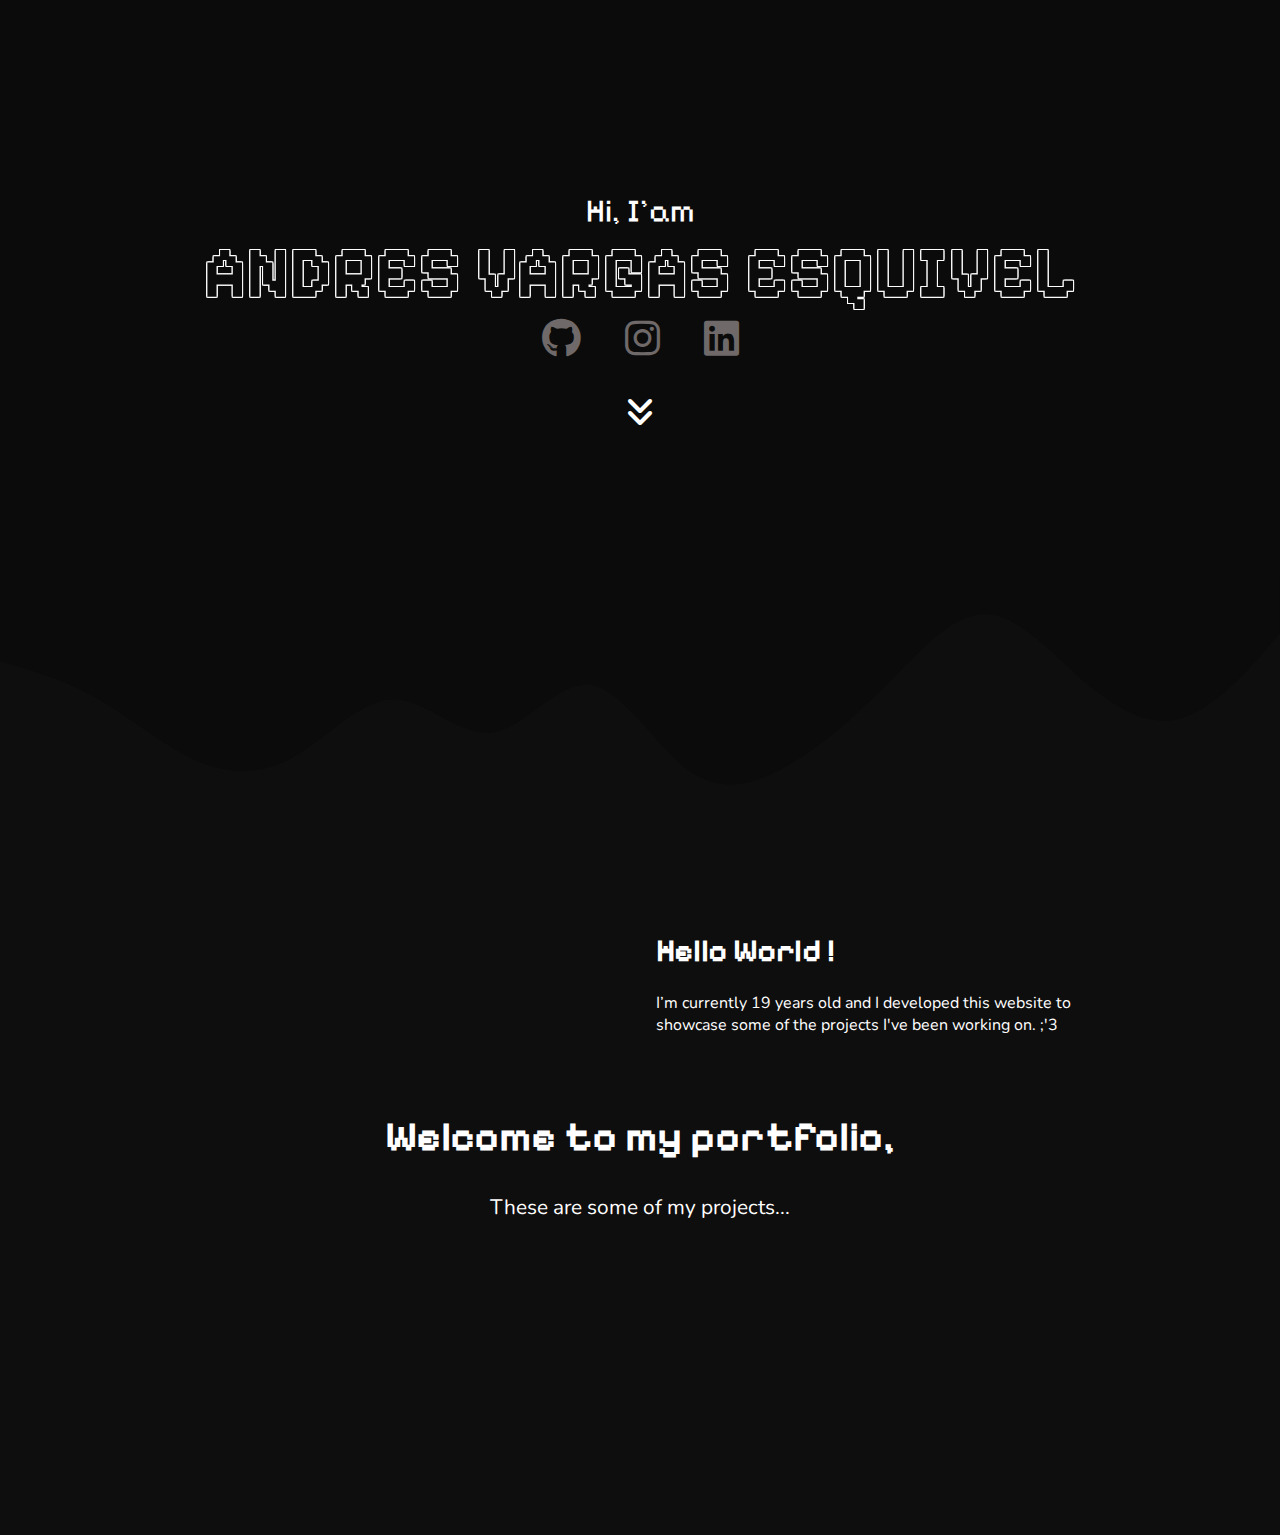
==== Index.html @ da852d41 "Update(22/07/24)" ====
<!DOCTYPE html>
<html lang="en">
<head>
    <meta charset="UTF-8">
    <meta name="viewport" content="width=device-width, initial-scale=1.0">
    <link rel="stylesheet" href="https://cdnjs.cloudflare.com/ajax/libs/font-awesome/6.2.1/css/all.min.css">
    <link rel="stylesheet" href="/Css/Loading.css">
    <link rel="stylesheet" href="/Css/Index.css">
    <link rel="icon" href="Imgs/logo.png" type="image/x-icon">
    <title>Andres Vargas Esquivel - WEB DEVELOPER</title>
</head>
<body>
    <!-- Loading Animation -->
    <div class="content_loader">
        <div class="loader">
            <div class="loader-square"></div>
            <div class="loader-square"></div>
            <div class="loader-square"></div>
            <div class="loader-square"></div>
            <div class="loader-square"></div>
            <div class="loader-square"></div>
            <div class="loader-square"></div>
        </div>
    </div>

    <!-- Start -->
    <div class="bg-black">
        <div id="block1" class="text-center white">
            <p class="mr-0 text-game">Hi, I'am</p>
            <h1 class="text-with-border text-center mr-0 text-game pointer"><a onclick="AboutMe()">ANDRES VARGAS ESQUIVEL</a></h1>
            <div>
                <a href=""><i class="fa-brands fa-github"></i></a>
                <a onclick="Instagram()"><i class="fa-brands fa-instagram"></i></a>
                <a href=""><i class="fa-brands fa-linkedin"></i></a>
            </div>
            <i class="fa-solid fa-angles-down"></i>
        </div>
    </div>
    <svg xmlns="http://www.w3.org/2000/svg" viewBox="0 0 1440 320"><path fill="#0b0b0b" fill-opacity="1" d="M0,96L18.5,101.3C36.9,107,74,117,111,138.7C147.7,160,185,192,222,208C258.5,224,295,224,332,202.7C369.2,181,406,139,443,138.7C480,139,517,181,554,176C590.8,171,628,117,665,122.7C701.5,128,738,192,775,218.7C812.3,245,849,235,886,213.3C923.1,192,960,160,997,122.7C1033.8,85,1071,43,1108,42.7C1144.6,43,1182,85,1218,117.3C1255.4,149,1292,171,1329,160C1366.2,149,1403,107,1422,85.3L1440,64L1440,0L1421.5,0C1403.1,0,1366,0,1329,0C1292.3,0,1255,0,1218,0C1181.5,0,1145,0,1108,0C1070.8,0,1034,0,997,0C960,0,923,0,886,0C849.2,0,812,0,775,0C738.5,0,702,0,665,0C627.7,0,591,0,554,0C516.9,0,480,0,443,0C406.2,0,369,0,332,0C295.4,0,258,0,222,0C184.6,0,148,0,111,0C73.8,0,37,0,18,0L0,0Z"></path></svg>
    <div class="mascara"></div>

    <!-- Content to Define -->
    <div id="block2" class="flex">
        <div class="img"></div>
        <div class="b2-text" style="margin-left: -10em;">
          <h1 class="text-game arrow">Hello World !</h1>
          <p class="text-nunito">I’m currently 19 years old and I developed this website to showcase some of the projects I've been working on. ;'3</p>
        </div>
    </div>

    <!-- Projects -->
    <div id="block3">
      <div id="title">
        <h1 class="text-center white text-game">Welcome to my portfolio,</h1><img src="" alt="">
        <p class="text-center white text-nunito">These are some of my projects...</p>
      </div>

      <!-- Animation Galaga -->
      <div class="game-area">
        <div class="enemy" style="left: 10%;"></div>
        <div class="enemy" style="left: 20%;"></div>
        <div class="enemy" style="left: 40%;"></div>
        <div class="enemy" style="left: 55%;"></div>
        <div class="enemy" style="left: 70%;"></div>
      </div>

      <!-- Cards of Projects -->
      <div id="cont_projects"></div>
    </div>
</body>
<script src="/JavaScript/Loading.js"></script>
<script src="/JavaScript/Index.js"></script>
<script src="/JavaScript/Rutas.js"></script>
</html>
---- Css/Loading.css ----
@keyframes square-animation {
    0% {
    left: 0;
    top: 0;
    }

    10.5% {
    left: 0;
    top: 0;
    }

    12.5% {
    left: 32px;
    top: 0;
    }

    23% {
    left: 32px;
    top: 0;
    }

    25% {
    left: 64px;
    top: 0;
    }

    35.5% {
    left: 64px;
    top: 0;
    }

    37.5% {
    left: 64px;
    top: 32px;
    }

    48% {
    left: 64px;
    top: 32px;
    }

    50% {
    left: 32px;
    top: 32px;
    }

    60.5% {
    left: 32px;
    top: 32px;
    }

    62.5% {
    left: 32px;
    top: 64px;
    }

    73% {
    left: 32px;
    top: 64px;
    }

    75% {
    left: 0;
    top: 64px;
    }

    85.5% {
    left: 0;
    top: 64px;
    }

    87.5% {
    left: 0;
    top: 32px;
    }

    98% {
    left: 0;
    top: 32px;
    }

    100% {
    left: 0;
    top: 0;
    }
    }

    .content_loader{
        background: rgb(0, 0, 0);
        position: fixed;
        width: 100%;
        height: 100%;
        top: 0;
        left: 0;
        z-index: 0;
        transition: all .8s;
        display: grid;
        place-items: center;
    }

    .loader {
        position: relative;
        width: 96px;
        height: 96px;
        transform: rotate(45deg);
    }

    .loader-square {
        position: absolute;
        top: 0;
        left: 0;
        width: 28px;
        height: 28px;
        margin: 2px;
        background: white;
        background-size: cover;
        background-position: center;
        background-attachment: fixed;
        animation: square-animation 10s ease-in-out infinite both;
    }

    .loader-square:nth-of-type(0) {
        animation-delay: 0s;
    }

    .loader-square:nth-of-type(1) {
        animation-delay: -1.4285714286s;
    }

    .loader-square:nth-of-type(2) {
        animation-delay: -2.8571428571s;
    }

    .loader-square:nth-of-type(3) {
        animation-delay: -4.2857142857s;
    }

    .loader-square:nth-of-type(4) {
        animation-delay: -5.7142857143s;
    }

    .loader-square:nth-of-type(5) {
        animation-delay: -7.1428571429s;
    }

    .loader-square:nth-of-type(6) {
        animation-delay: -8.5714285714s;
    }

    .loader-square:nth-of-type(7) {
        animation-delay: -10s;
    }
---- Css/Index.css ----
/* Fonts */
@import url("https://fonts.googleapis.com/css2?family=Tilt+Warp&display=swap");
@import url("https://fonts.googleapis.com/css2?family=Dela+Gothic+One&family=Inconsolata&family=Overpass:wght@200&family=Pixelify+Sans&display=swap");
@import url("https://fonts.googleapis.com/css2?family=Nunito:ital,wght@0,200..1000;1,200..1000&display=swap");

::-webkit-scrollbar {
  display: none;
}

/* Pointer */
.pointer {
  cursor: pointer;
}

.text-bold {
  font-family: "Tilt Warp", sans-serif;
  font-optical-sizing: auto;
  font-weight: 400;
  font-style: normal;
  font-variation-settings: "XROT" 0, "YROT" 0;
}

.text-nunito {
  font-family: "Nunito", sans-serif;
  font-optical-sizing: auto;
  font-weight: 15px;
  font-style: normal;
}

.text-game {
  font-family: "Dela Gothic One", cursive;
  font-family: "Inconsolata", monospace;
  font-family: "Overpass", sans-serif;
  font-family: "Pixelify Sans", cursive;
}

/* Bg Colors */
.bg-black {
  background-color: #0b0b0b;
}

/* Colors */
.white {
  color: white;
}
.black {
  color: black;
}
/* Texts Styles */
.text-with-border {
  font-size: 2.5em;
  text-shadow: 1px 1px 0px #ffffff, -1px -1px 0px #ffffff, -1px 1px 0px #ffffff,
    1px -1px 0px #ffffff, 1px 0px 0px #ffffff, 0px 1px 0px #ffffff,
    -1px 0px 0px #ffffff, 0px -1px 0px #ffffff;
}
decoration-none {
  text-decoration: none;
}
/* Positions */
.items-center {
  align-items: center;
}
.text-center {
  text-align: center;
}

/* Display */
.flex {
  display: flex;
}
.block {
  display: block;
}
.inline-block {
  display: inline-block;
}
/* Margin */
.mr-0 {
  margin: 0%;
}

/* Objects */
.mascara {
  position: absolute;
  left: 0;
  margin-top: -16.1em;
  width: 100%;
  height: 58em;
  background: linear-gradient(90deg, rgba(12, 13, 15, 0) 0%, #0f0e0e 35%);
  z-index: -1;
}
body {
  margin: 0%;
  background-color: #0f0e0e;
}
#block1 {
  padding-top: 12em;
  height: 24em;
}
#block1 > p {
  font-size: 2em;
}
#block1 > h1 > a {
  font-size: 1.8em;
  color: #0b0b0b;
  text-decoration: none;
}
#block1 > div > a {
  font-size: 2.5em;
  margin-inline: 0.5em;
  margin-top: 0.5em;
  cursor: pointer;
  color: #6f6969;
  transition: 0.4s ease;
}
#block1 > div > a:hover {
  transition: 0.4s ease;
  color: #ffffff;
}
#block1 > i {
  padding-top: 1em;
  font-size: 2em;
  animation: arrow 1s linear infinite;
}
#block2 {
  margin-top: -13.1em;
}
#block2 > .img {
  background-image: url("https://64.media.tumblr.com/b6231b4d5e3be51d0a8b302f29e628ae/tumblr_om3zookB751rnbw6mo2_r1_540.gifv");
  background-repeat: no-repeat;
  background-size: cover;
  width: 40em;
  height: 50em;
  margin-top: -2em;
  margin-left: 0;
  position: relative;
  z-index: -2;
  max-height: max-content;
}
#block2 > div {
  margin-inline: auto;
  width: 35%;
  color: white;
  margin-top: 16em;
}
#block3 > #title {
  width: 100%;
  margin-inline: auto;
  display: block;
  font-size: 1.3em;
  margin-bottom: 2em;
}
#block3 > #title > p {
  margin-top: -1em;
}
#block3 {
  margin-top: 2em;
  display: flex;
  width: 95%;
  margin-inline: auto;
  flex-wrap: wrap;
}

.game-area {
  position: relative;
  margin-top: -3em;
  width: 100%;
  height: 100px;
  overflow: hidden;
  background-size: cover;
}

.enemy {
  position: absolute;
  width: 40px;
  height: 30px;
  background-image: url("https://raw.githubusercontent.com/Nxrthv/Portafolio/main/Imgs/ezgif-2-27496b1c16.webp");
  background-size: cover;
  animation: moveEnemy 10s linear infinite;
}

@keyframes moveEnemy {
  0%,
  100% {
    left: 0;
  }
  50% {
    left: calc(100% - 50px);
  }
}

.bullet {
  position: absolute;
  width: 5px;
  height: 15px;
  background-color: #ffffff;
}

#cont_projects {
  display: flex;
  flex-wrap: wrap;
  margin: auto;
}

.card {
  width: 35em;
  border-radius: 20px;
  background: #2c2a2a9f;
  padding: 5px;
  margin: 0 1em 2em 1em;
  justify-content: space-evenly;
  opacity: 0;
  transition: 0.4s ease;
}
.card:hover {
  box-shadow: 0px 0px 15px 5px #cacaca5d;
  transition: 0.4s ease;
}
.card.visible {
  transform: translateY(0);
  animation: translateY 1s;
  opacity: 1;
}
.card .top-section {
  height: 2.5em;
  width: 100%;
  display: flex;
  flex-direction: column;
  position: absolute;
}
.img-project{
  width: 100%;
  height: 20em;
  border-radius: .5em;
}
.card .top-section .icons {
  position: absolute;
  width: 100%;
  display: flex;
  justify-content: space-between;
  color: white;
}
.card .top-section .icons .logo i {
  font-size: 1.5em;
  transition: 0.2s ease;
  cursor: pointer;
  padding: 10px;
}
.card .top-section .icons .logo i:hover {
  font-size: 1.8em;
  transition: 0.2s ease;
}
.card .top-section .icons .social-media {
  height: 100%;
  padding: 6px 24px;
  display: flex;
  gap: 24px;
  font-size: 1.4em;
}
.card .bottom-section {
  padding: 10px 5px;
}
.card .bottom-section .title {
  display: block;
  font-size: 17px;
  color: white;
  text-align: center;
  letter-spacing: 1px;
}
.card .bottom-section .row {
  display: flex;
  margin-top: 20px;
}
.card .bottom-section .row .item {
  flex: 30%;
  text-align: center;
  padding: 5px;
  color: #ffffffb8;
}
.card .bottom-section .row .redirection {
  animation: arrowX 1.5s linear infinite;
  flex: 30%;
  text-align: center;
  padding: 5px;
  text-decoration: none;
}
.card .bottom-section .row .redirection a {
  color: #ffffffb8;
}
.card .bottom-section .row .item .big-text {
  font-size: 14px;
  display: block;
}
.card .bottom-section .row .item .regular-text {
  font-size: 12px;
}
.card .bottom-section .row .item:nth-child(2) {
  border-left: 1px solid rgba(255, 255, 255, 0.126);
  border-right: 1px solid rgba(255, 255, 255, 0.126);
}

/* Animations */
@keyframes arrow {
  0% {
    transform: translateY(0.3em);
  }
  50% {
    transform: translateY(0em);
  }
  100% {
    transform: translateY(0.3em);
  }
}
.arrow {
  animation: arrow 1s linear infinite;
}
@keyframes arrowX {
  0% {
    transform: translateX(0.3em);
  }
  50% {
    transform: translateX(0em);
  }
  100% {
    transform: translateX(0.3em);
  }
}
@keyframes translateY {
  0% {
    transform: translateY(2em);
    transition: 1.5s ease;
  }
}
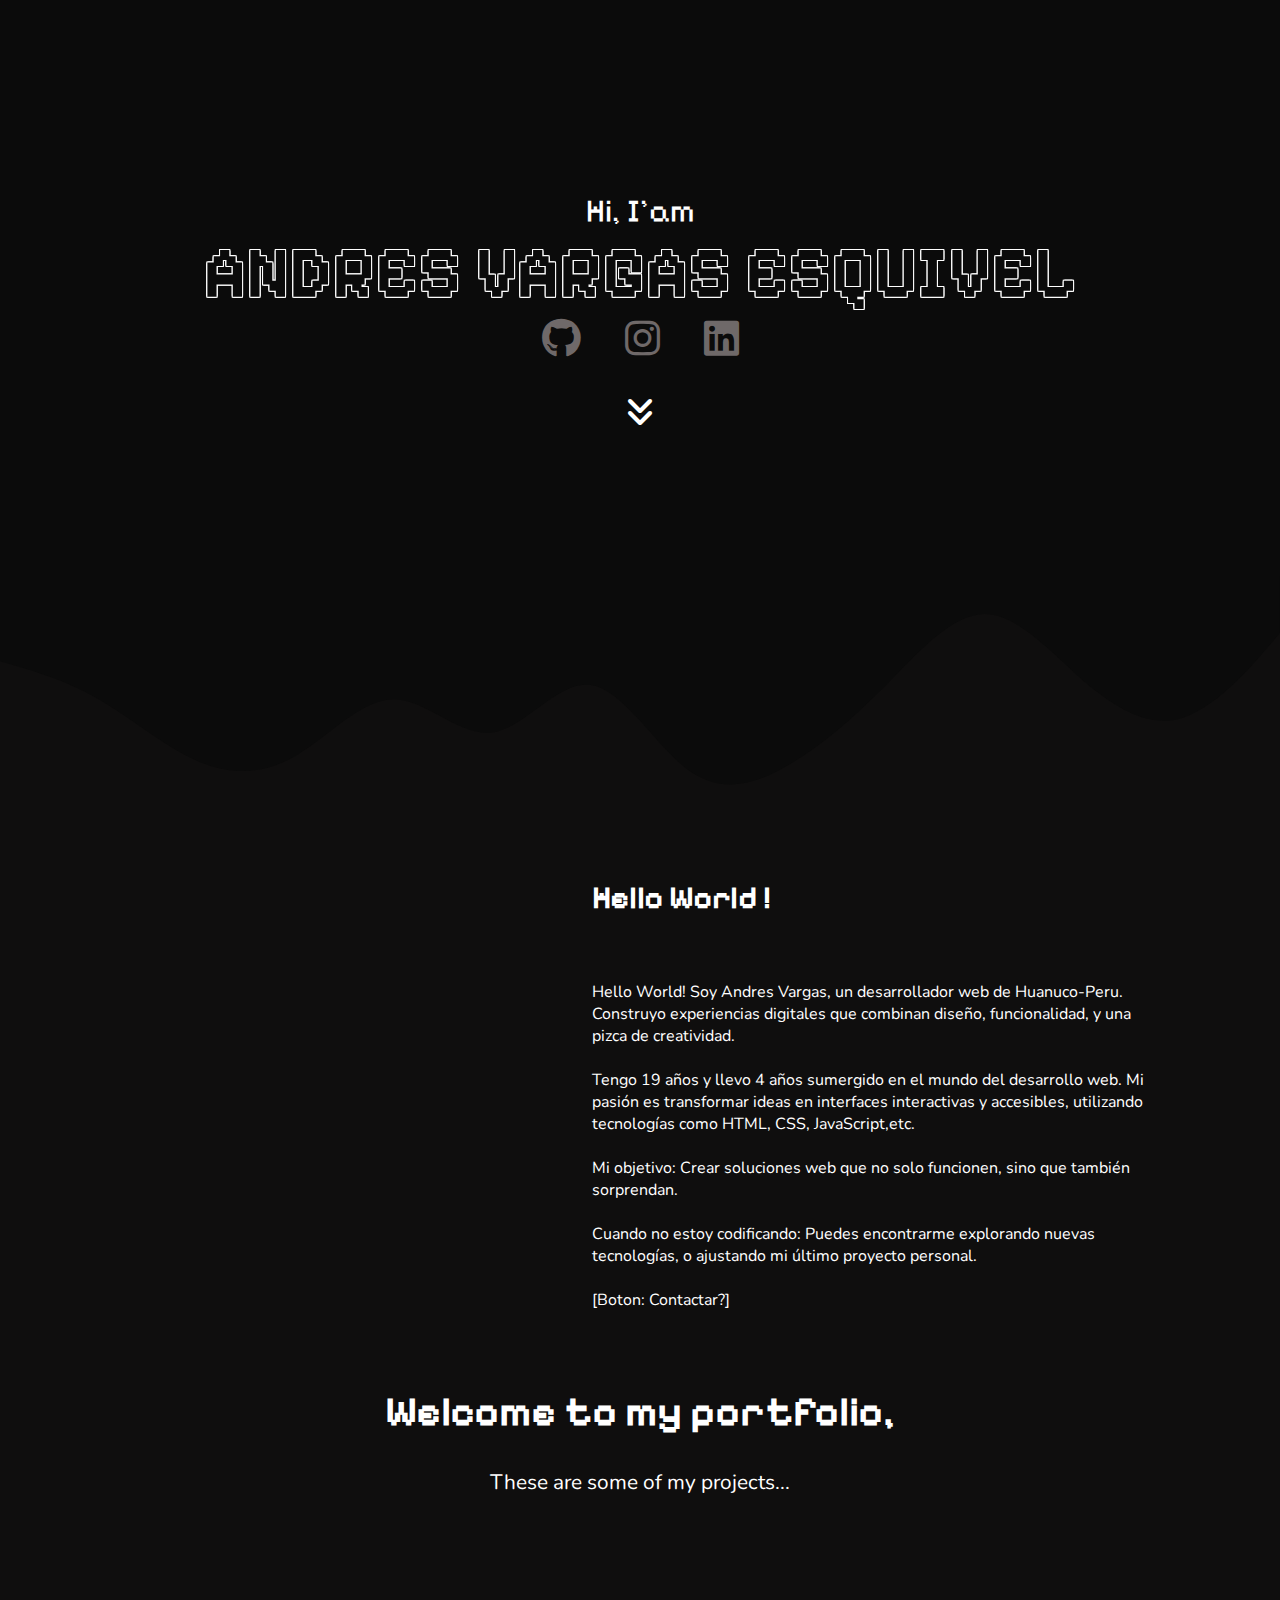
==== commit 7ddd0e3e: "Update(04/09/2024)" ====
--- a/Index.html
+++ b/Index.html
@@ -33,7 +33,7 @@
                 <a onclick="Instagram()"><i class="fa-brands fa-instagram"></i></a>
                 <a href=""><i class="fa-brands fa-linkedin"></i></a>
             </div>
-            <i class="fa-solid fa-angles-down"></i>
+            <i class="fa-solid fa-angles-down" id="mover"></i>
         </div>
     </div>
     <svg xmlns="http://www.w3.org/2000/svg" viewBox="0 0 1440 320"><path fill="#0b0b0b" fill-opacity="1" d="M0,96L18.5,101.3C36.9,107,74,117,111,138.7C147.7,160,185,192,222,208C258.5,224,295,224,332,202.7C369.2,181,406,139,443,138.7C480,139,517,181,554,176C590.8,171,628,117,665,122.7C701.5,128,738,192,775,218.7C812.3,245,849,235,886,213.3C923.1,192,960,160,997,122.7C1033.8,85,1071,43,1108,42.7C1144.6,43,1182,85,1218,117.3C1255.4,149,1292,171,1329,160C1366.2,149,1403,107,1422,85.3L1440,64L1440,0L1421.5,0C1403.1,0,1366,0,1329,0C1292.3,0,1255,0,1218,0C1181.5,0,1145,0,1108,0C1070.8,0,1034,0,997,0C960,0,923,0,886,0C849.2,0,812,0,775,0C738.5,0,702,0,665,0C627.7,0,591,0,554,0C516.9,0,480,0,443,0C406.2,0,369,0,332,0C295.4,0,258,0,222,0C184.6,0,148,0,111,0C73.8,0,37,0,18,0L0,0Z"></path></svg>
@@ -42,9 +42,21 @@
     <!-- Content to Define -->
     <div id="block2" class="flex">
         <div class="img"></div>
+        <span  id="text" style="margin-top: 8em;"></span>
         <div class="b2-text" style="margin-left: -10em;">
-          <h1 class="text-game arrow">Hello World !</h1>
-          <p class="text-nunito">I’m currently 19 years old and I developed this website to showcase some of the projects I've been working on. ;'3</p>
+          <h1 class="text-game arrow" style="margin-bottom: 2em; margin-top: -1em;">Hello World !</h1>
+          <p class="text-nunito">Hello World!
+            Soy Andres Vargas, un desarrollador web de Huanuco-Peru.
+            Construyo experiencias digitales que combinan diseño, funcionalidad, y una pizca de creatividad.<br><br>
+            
+            Tengo 19 años y llevo 4 años sumergido en el mundo del desarrollo web. Mi pasión es transformar ideas
+            en interfaces interactivas y accesibles, utilizando tecnologías como HTML, CSS, JavaScript,etc.<br><br>
+            
+            Mi objetivo: Crear soluciones web que no solo funcionen, sino que también sorprendan.<br><br>
+            Cuando no estoy codificando: Puedes encontrarme explorando nuevas tecnologías, o ajustando mi último proyecto personal.<br><br>
+            
+            [Boton: Contactar?]
+            </p>
         </div>
     </div>
 
--- a/Css/Index.css
+++ b/Css/Index.css
@@ -139,7 +139,7 @@
 }
 #block2 > div {
   margin-inline: auto;
-  width: 35%;
+  width: 45%;
   color: white;
   margin-top: 16em;
 }
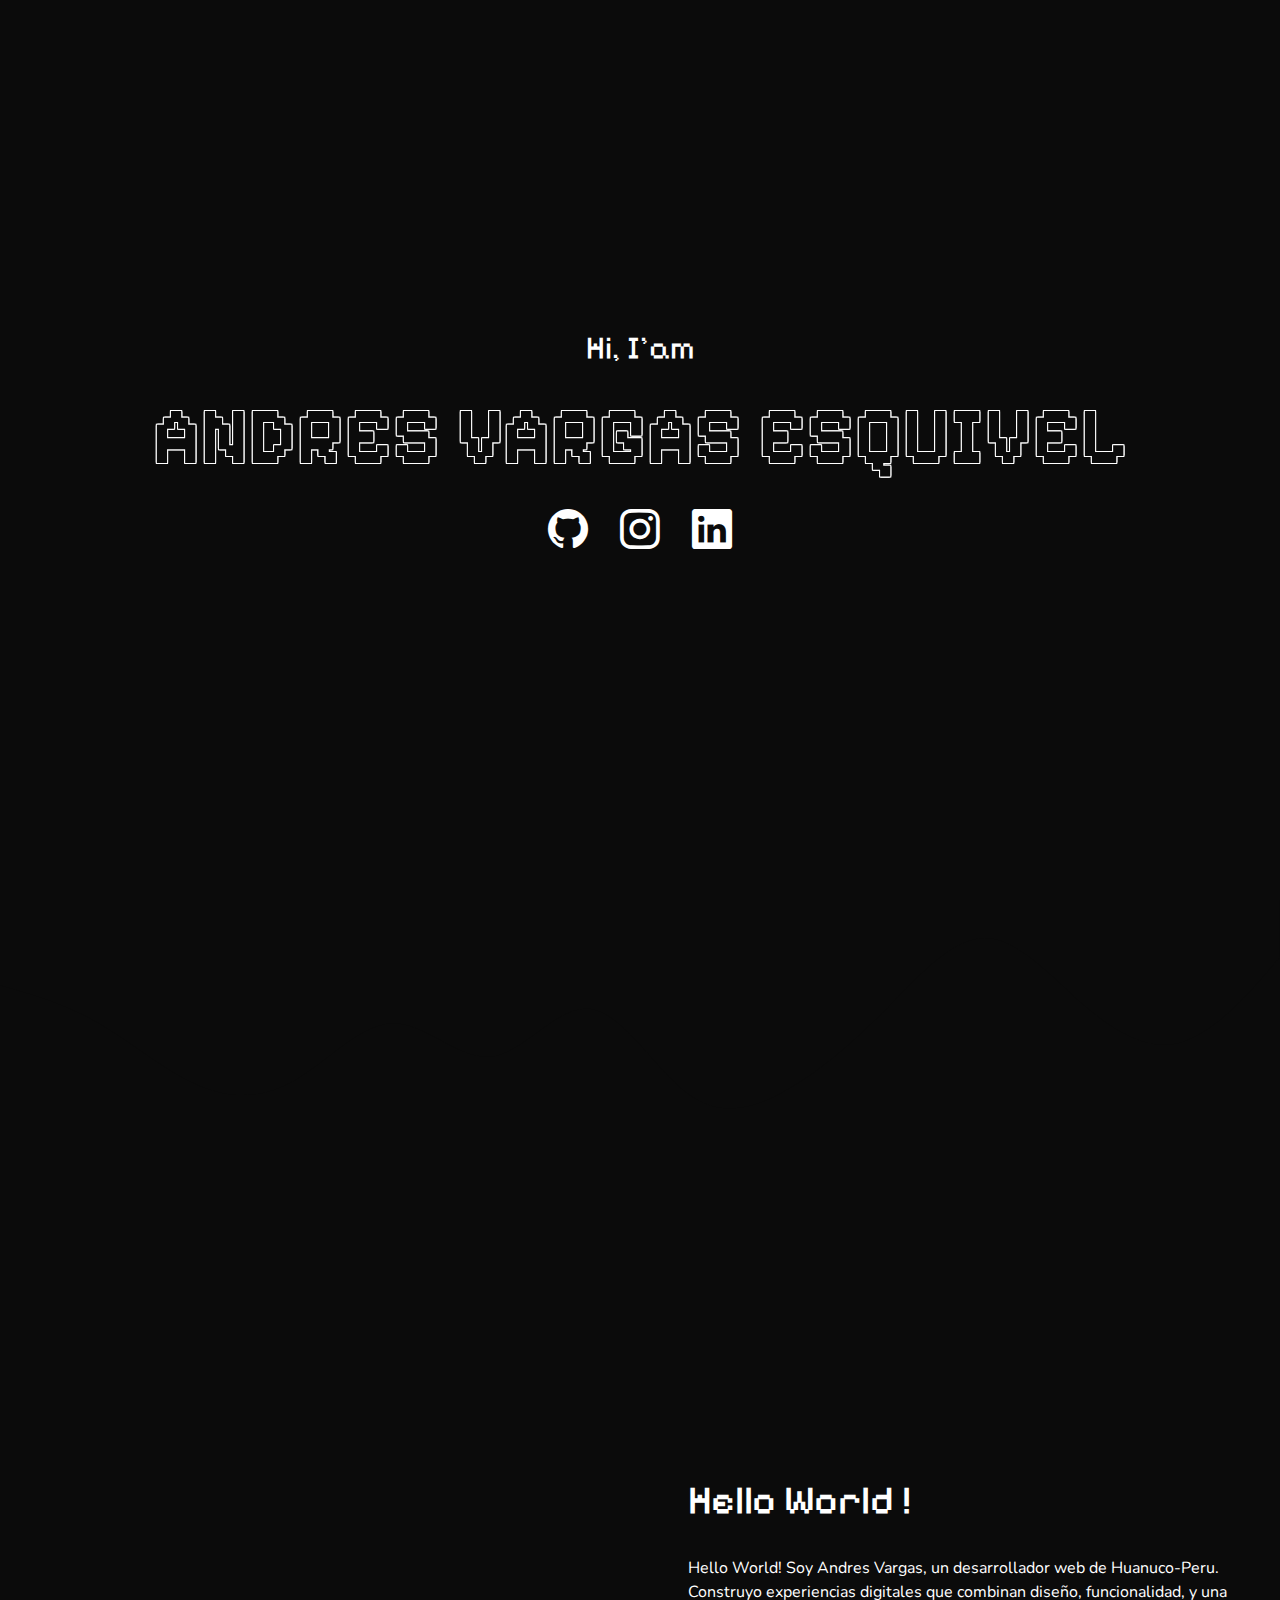
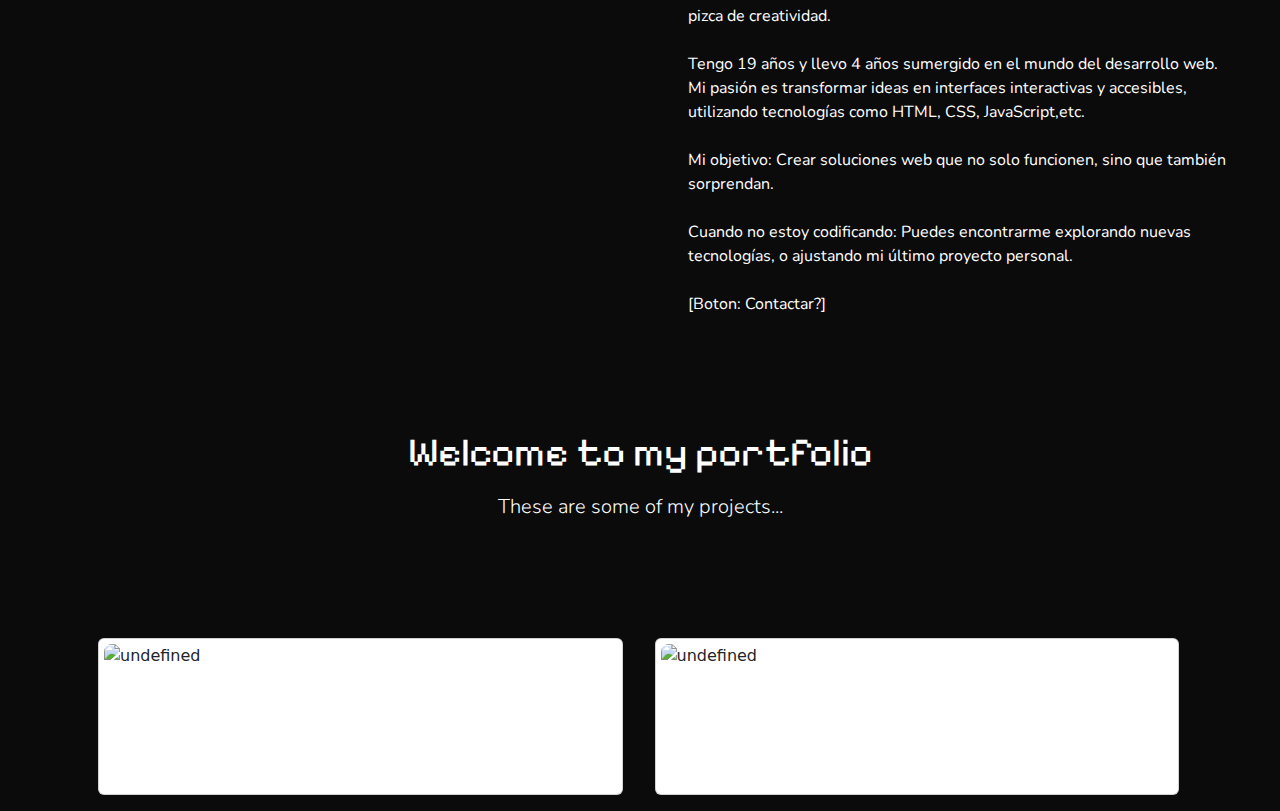
==== commit 29d806dd: "Update" ====
--- a/Index.html
+++ b/Index.html
@@ -1,15 +1,21 @@
 <!DOCTYPE html>
 <html lang="en">
+
 <head>
     <meta charset="UTF-8">
     <meta name="viewport" content="width=device-width, initial-scale=1.0">
-    <link rel="stylesheet" href="https://cdnjs.cloudflare.com/ajax/libs/font-awesome/6.2.1/css/all.min.css">
     <link rel="stylesheet" href="/Css/Loading.css">
     <link rel="stylesheet" href="/Css/Index.css">
     <link rel="icon" href="Imgs/logo.png" type="image/x-icon">
-    <title>Andres Vargas Esquivel - WEB DEVELOPER</title>
+    <link rel="stylesheet" href="https://cdn.jsdelivr.net/npm/bootstrap-icons@1.10.2/font/bootstrap-icons.css">
+    <link href="https://cdn.jsdelivr.net/npm/bootstrap@5.3.3/dist/css/bootstrap.min.css" rel="stylesheet"
+        integrity="sha384-QWTKZyjpPEjISv5WaRU9OFeRpok6YctnYmDr5pNlyT2bRjXh0JMhjY6hW+ALEwIH" crossorigin="anonymous">
+    <title>
+        < Andres Vargas Esquivel - WEB DEVELOPER />
+    </title>
 </head>
-<body>
+
+<body class="dark-gray m-0 col-12">
     <!-- Loading Animation -->
     <div class="content_loader">
         <div class="loader">
@@ -23,64 +29,80 @@
         </div>
     </div>
 
-    <!-- Start -->
-    <div class="bg-black">
-        <div id="block1" class="text-center white">
-            <p class="mr-0 text-game">Hi, I'am</p>
-            <h1 class="text-with-border text-center mr-0 text-game pointer"><a onclick="AboutMe()">ANDRES VARGAS ESQUIVEL</a></h1>
-            <div>
-                <a href=""><i class="fa-brands fa-github"></i></a>
-                <a onclick="Instagram()"><i class="fa-brands fa-instagram"></i></a>
-                <a href=""><i class="fa-brands fa-linkedin"></i></a>
-            </div>
+    <!-- Portada -->
+    <section class="align-content-center" style="height: 100vh;">
+        <div class="text-center">
+            <p class="text-game text-white" style="font-size: 2em;">Hi, I'am</p>
+            <p class="text-border text-game display-1 fw-bold"><a onclick="AboutMe()">ANDRES VARGAS ESQUIVEL</a></p>
+            <ul class="list-unstyled d-flex justify-content-center">
+                <li><a class="text-white px-3" style="font-size: 2.5em;" href="https://github.com/Nxrthv"><i
+                            class="bi bi-github"></i></a></li>
+                <li><a class="text-white px-3" style="font-size: 2.5em;" href=""><i class="bi bi-instagram"></i></a>
+                </li>
+                <li><a class="text-white px-3" style="font-size: 2.5em;" href=""><i class="bi bi-linkedin"></i></a></li>
+            </ul>
             <i class="fa-solid fa-angles-down" id="mover"></i>
         </div>
-    </div>
-    <svg xmlns="http://www.w3.org/2000/svg" viewBox="0 0 1440 320"><path fill="#0b0b0b" fill-opacity="1" d="M0,96L18.5,101.3C36.9,107,74,117,111,138.7C147.7,160,185,192,222,208C258.5,224,295,224,332,202.7C369.2,181,406,139,443,138.7C480,139,517,181,554,176C590.8,171,628,117,665,122.7C701.5,128,738,192,775,218.7C812.3,245,849,235,886,213.3C923.1,192,960,160,997,122.7C1033.8,85,1071,43,1108,42.7C1144.6,43,1182,85,1218,117.3C1255.4,149,1292,171,1329,160C1366.2,149,1403,107,1422,85.3L1440,64L1440,0L1421.5,0C1403.1,0,1366,0,1329,0C1292.3,0,1255,0,1218,0C1181.5,0,1145,0,1108,0C1070.8,0,1034,0,997,0C960,0,923,0,886,0C849.2,0,812,0,775,0C738.5,0,702,0,665,0C627.7,0,591,0,554,0C516.9,0,480,0,443,0C406.2,0,369,0,332,0C295.4,0,258,0,222,0C184.6,0,148,0,111,0C73.8,0,37,0,18,0L0,0Z"></path></svg>
-    <div class="mascara"></div>
+    </section>
+    <svg style="position: absolute;" xmlns="http://www.w3.org/2000/svg" viewBox="0 0 1440 320">
+        <path fill="#0b0b0b" fill-opacity="1"
+            d="M0,96L18.5,101.3C36.9,107,74,117,111,138.7C147.7,160,185,192,222,208C258.5,224,295,224,332,202.7C369.2,181,406,139,443,138.7C480,139,517,181,554,176C590.8,171,628,117,665,122.7C701.5,128,738,192,775,218.7C812.3,245,849,235,886,213.3C923.1,192,960,160,997,122.7C1033.8,85,1071,43,1108,42.7C1144.6,43,1182,85,1218,117.3C1255.4,149,1292,171,1329,160C1366.2,149,1403,107,1422,85.3L1440,64L1440,0L1421.5,0C1403.1,0,1366,0,1329,0C1292.3,0,1255,0,1218,0C1181.5,0,1145,0,1108,0C1070.8,0,1034,0,997,0C960,0,923,0,886,0C849.2,0,812,0,775,0C738.5,0,702,0,665,0C627.7,0,591,0,554,0C516.9,0,480,0,443,0C406.2,0,369,0,332,0C295.4,0,258,0,222,0C184.6,0,148,0,111,0C73.8,0,37,0,18,0L0,0Z">
+        </path>
+    </svg>
 
     <!-- Content to Define -->
-    <div id="block2" class="flex">
-        <div class="img"></div>
-        <span  id="text" style="margin-top: 8em;"></span>
-        <div class="b2-text" style="margin-left: -10em;">
-          <h1 class="text-game arrow" style="margin-bottom: 2em; margin-top: -1em;">Hello World !</h1>
-          <p class="text-nunito">Hello World!
-            Soy Andres Vargas, un desarrollador web de Huanuco-Peru.
-            Construyo experiencias digitales que combinan diseño, funcionalidad, y una pizca de creatividad.<br><br>
-            
-            Tengo 19 años y llevo 4 años sumergido en el mundo del desarrollo web. Mi pasión es transformar ideas
-            en interfaces interactivas y accesibles, utilizando tecnologías como HTML, CSS, JavaScript,etc.<br><br>
-            
-            Mi objetivo: Crear soluciones web que no solo funcionen, sino que también sorprendan.<br><br>
-            Cuando no estoy codificando: Puedes encontrarme explorando nuevas tecnologías, o ajustando mi último proyecto personal.<br><br>
-            
-            [Boton: Contactar?]
+    <section class="d-flex flex-wrap" style="position: relative;">
+        <div class="gif-container col-lg-6 col-12"
+            style="position: relative; z-index: -1; height: 120vh; overflow: hidden;">
+            <img class="img img-fluid"
+                src="https://64.media.tumblr.com/b6231b4d5e3be51d0a8b302f29e628ae/tumblr_om3zookB751rnbw6mo2_r1_540.gifv"
+                alt="GIF" style="
+                    width: 100%; 
+                    height: 100%; 
+                    object-fit: cover;
+                    mask-image: linear-gradient(135deg, #000000 100%, #00000000 50%);
+                    -webkit-mask-image: linear-gradient(120deg, #0b0b0b 20%, #00000000 85%);
+                ">
+        </div>
+        <div class="col-lg-6 col-12 p-5 align-content-end text-white">
+            <h1 class="text-game arrow py-4">Hello World !</h1>
+            <p class="text-nunito">Hello World!
+                Soy Andres Vargas, un desarrollador web de Huanuco-Peru.
+                Construyo experiencias digitales que combinan diseño, funcionalidad, y una pizca de creatividad.<br><br>
+
+                Tengo 19 años y llevo 4 años sumergido en el mundo del desarrollo web. Mi pasión es transformar ideas
+                en interfaces interactivas y accesibles, utilizando tecnologías como HTML, CSS, JavaScript,etc.<br><br>
+
+                Mi objetivo: Crear soluciones web que no solo funcionen, sino que también sorprendan.<br><br>
+                Cuando no estoy codificando: Puedes encontrarme explorando nuevas tecnologías, o ajustando mi último
+                proyecto personal.<br><br>
+
+                [Boton: Contactar?]
             </p>
         </div>
-    </div>
+    </section>
 
     <!-- Projects -->
-    <div id="block3">
-      <div id="title">
-        <h1 class="text-center white text-game">Welcome to my portfolio,</h1><img src="" alt="">
-        <p class="text-center white text-nunito">These are some of my projects...</p>
-      </div>
+    <section class="container">
+        <div class="text-white my-5 col-12 text-center">
+            <p class="display-6 text-game">Welcome to my portfolio</p>
+            <p class="text-nunito fw-light" style="font-size: 20px;">These are some of my projects...</p>
+        </div>
 
-      <!-- Animation Galaga -->
-      <div class="game-area">
-        <div class="enemy" style="left: 10%;"></div>
-        <div class="enemy" style="left: 20%;"></div>
-        <div class="enemy" style="left: 40%;"></div>
-        <div class="enemy" style="left: 55%;"></div>
-        <div class="enemy" style="left: 70%;"></div>
-      </div>
+        <!-- Animation Galaga -->
+        <div class="game-area">
+            <div class="enemy" style="left: 10%;"></div>
+            <div class="enemy" style="left: 20%;"></div>
+            <div class="enemy" style="left: 40%;"></div>
+            <div class="enemy" style="left: 55%;"></div>
+            <div class="enemy" style="left: 70%;"></div>
+        </div>
 
-      <!-- Cards of Projects -->
-      <div id="cont_projects"></div>
-    </div>
+        <!-- Cards of Projects -->
+        <div class="col-12 d-flex flex-wrap" id="cont_projects"></div>
+    </section>
 </body>
-<script src="/JavaScript/Loading.js"></script>
+<script src="/JavaScript/Scripts.js"></script>
 <script src="/JavaScript/Index.js"></script>
-<script src="/JavaScript/Rutas.js"></script>
+
 </html>--- a/Css/Index.css
+++ b/Css/Index.css
@@ -5,11 +5,6 @@
 
 ::-webkit-scrollbar {
   display: none;
-}
-
-/* Pointer */
-.pointer {
-  cursor: pointer;
 }
 
 .text-bold {
@@ -35,132 +30,19 @@
 }
 
 /* Bg Colors */
-.bg-black {
+.dark-gray {
+  color: #0b0b0b;
   background-color: #0b0b0b;
 }
 
-/* Colors */
-.white {
-  color: white;
-}
-.black {
-  color: black;
-}
 /* Texts Styles */
-.text-with-border {
-  font-size: 2.5em;
+.text-border {
   text-shadow: 1px 1px 0px #ffffff, -1px -1px 0px #ffffff, -1px 1px 0px #ffffff,
     1px -1px 0px #ffffff, 1px 0px 0px #ffffff, 0px 1px 0px #ffffff,
     -1px 0px 0px #ffffff, 0px -1px 0px #ffffff;
 }
-decoration-none {
-  text-decoration: none;
-}
-/* Positions */
-.items-center {
-  align-items: center;
-}
-.text-center {
-  text-align: center;
-}
-
-/* Display */
-.flex {
-  display: flex;
-}
-.block {
-  display: block;
-}
-.inline-block {
-  display: inline-block;
-}
-/* Margin */
-.mr-0 {
-  margin: 0%;
-}
-
-/* Objects */
-.mascara {
-  position: absolute;
-  left: 0;
-  margin-top: -16.1em;
-  width: 100%;
-  height: 58em;
-  background: linear-gradient(90deg, rgba(12, 13, 15, 0) 0%, #0f0e0e 35%);
-  z-index: -1;
-}
-body {
-  margin: 0%;
-  background-color: #0f0e0e;
-}
-#block1 {
-  padding-top: 12em;
-  height: 24em;
-}
-#block1 > p {
-  font-size: 2em;
-}
-#block1 > h1 > a {
-  font-size: 1.8em;
-  color: #0b0b0b;
-  text-decoration: none;
-}
-#block1 > div > a {
-  font-size: 2.5em;
-  margin-inline: 0.5em;
-  margin-top: 0.5em;
-  cursor: pointer;
-  color: #6f6969;
-  transition: 0.4s ease;
-}
-#block1 > div > a:hover {
-  transition: 0.4s ease;
-  color: #ffffff;
-}
-#block1 > i {
-  padding-top: 1em;
-  font-size: 2em;
-  animation: arrow 1s linear infinite;
-}
-#block2 {
-  margin-top: -13.1em;
-}
-#block2 > .img {
-  background-image: url("https://64.media.tumblr.com/b6231b4d5e3be51d0a8b302f29e628ae/tumblr_om3zookB751rnbw6mo2_r1_540.gifv");
-  background-repeat: no-repeat;
-  background-size: cover;
-  width: 40em;
-  height: 50em;
-  margin-top: -2em;
-  margin-left: 0;
-  position: relative;
-  z-index: -2;
-  max-height: max-content;
-}
-#block2 > div {
-  margin-inline: auto;
-  width: 45%;
-  color: white;
-  margin-top: 16em;
-}
-#block3 > #title {
-  width: 100%;
-  margin-inline: auto;
-  display: block;
-  font-size: 1.3em;
-  margin-bottom: 2em;
-}
-#block3 > #title > p {
-  margin-top: -1em;
-}
-#block3 {
-  margin-top: 2em;
-  display: flex;
-  width: 95%;
-  margin-inline: auto;
-  flex-wrap: wrap;
-}
-
+
+/* Galaga */
 .game-area {
   position: relative;
   margin-top: -3em;
@@ -169,7 +51,6 @@
   overflow: hidden;
   background-size: cover;
 }
-
 .enemy {
   position: absolute;
   width: 40px;
@@ -178,7 +59,12 @@
   background-size: cover;
   animation: moveEnemy 10s linear infinite;
 }
-
+.bullet {
+  position: absolute;
+  width: 5px;
+  height: 15px;
+  background-color: #ffffff;
+}
 @keyframes moveEnemy {
   0%,
   100% {
@@ -189,29 +75,21 @@
   }
 }
 
-.bullet {
-  position: absolute;
-  width: 5px;
-  height: 15px;
-  background-color: #ffffff;
-}
-
-#cont_projects {
-  display: flex;
-  flex-wrap: wrap;
-  margin: auto;
-}
-
 .card {
-  width: 35em;
-  border-radius: 20px;
-  background: #2c2a2a9f;
+  width: 100%;
+  background-color: #2c2a2a;
   padding: 5px;
-  margin: 0 1em 2em 1em;
-  justify-content: space-evenly;
-  opacity: 0;
+  margin: 1em;
+  justify-content: space-between;
   transition: 0.4s ease;
 }
+
+@media (min-width: 992px) {
+  .card {
+    width: 47%;
+  }
+}
+
 .card:hover {
   box-shadow: 0px 0px 15px 5px #cacaca5d;
   transition: 0.4s ease;
@@ -230,7 +108,7 @@
 }
 .img-project{
   width: 100%;
-  height: 20em;
+  max-height: 20em;
   border-radius: .5em;
 }
 .card .top-section .icons {
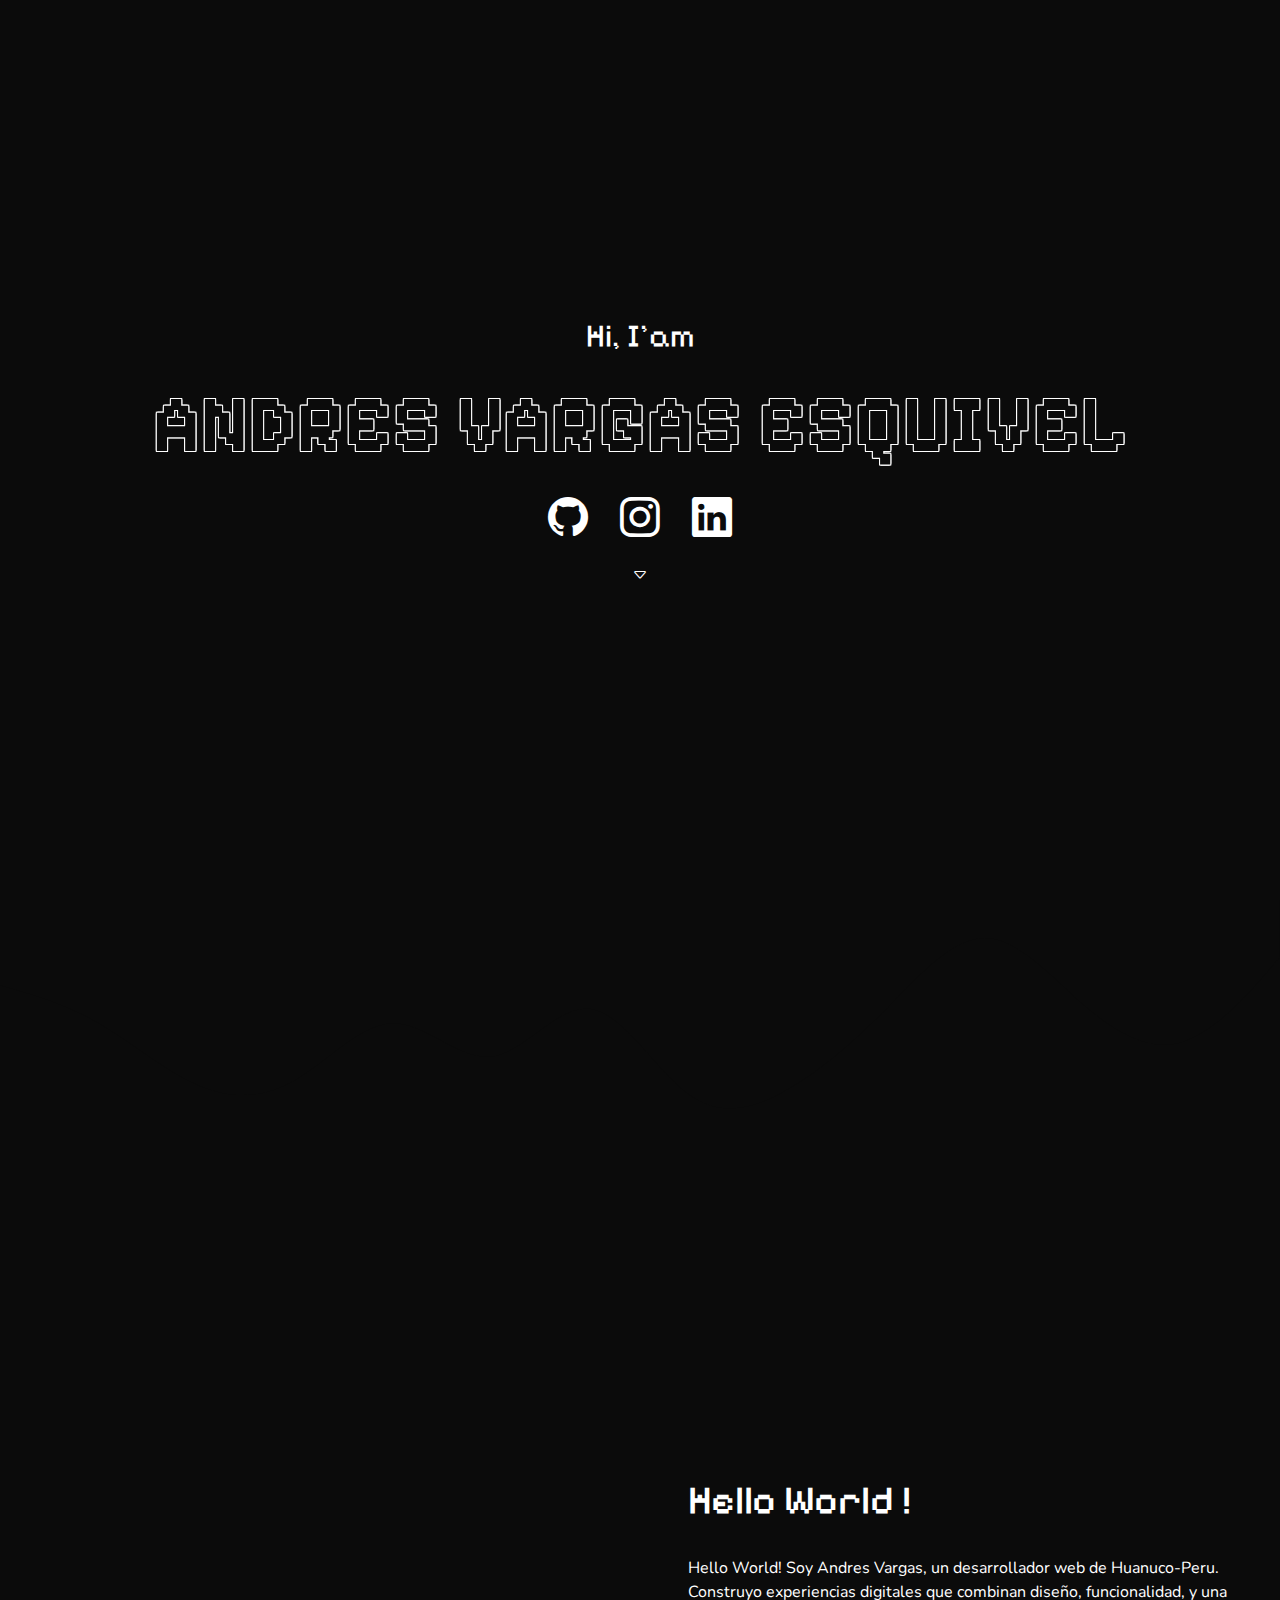
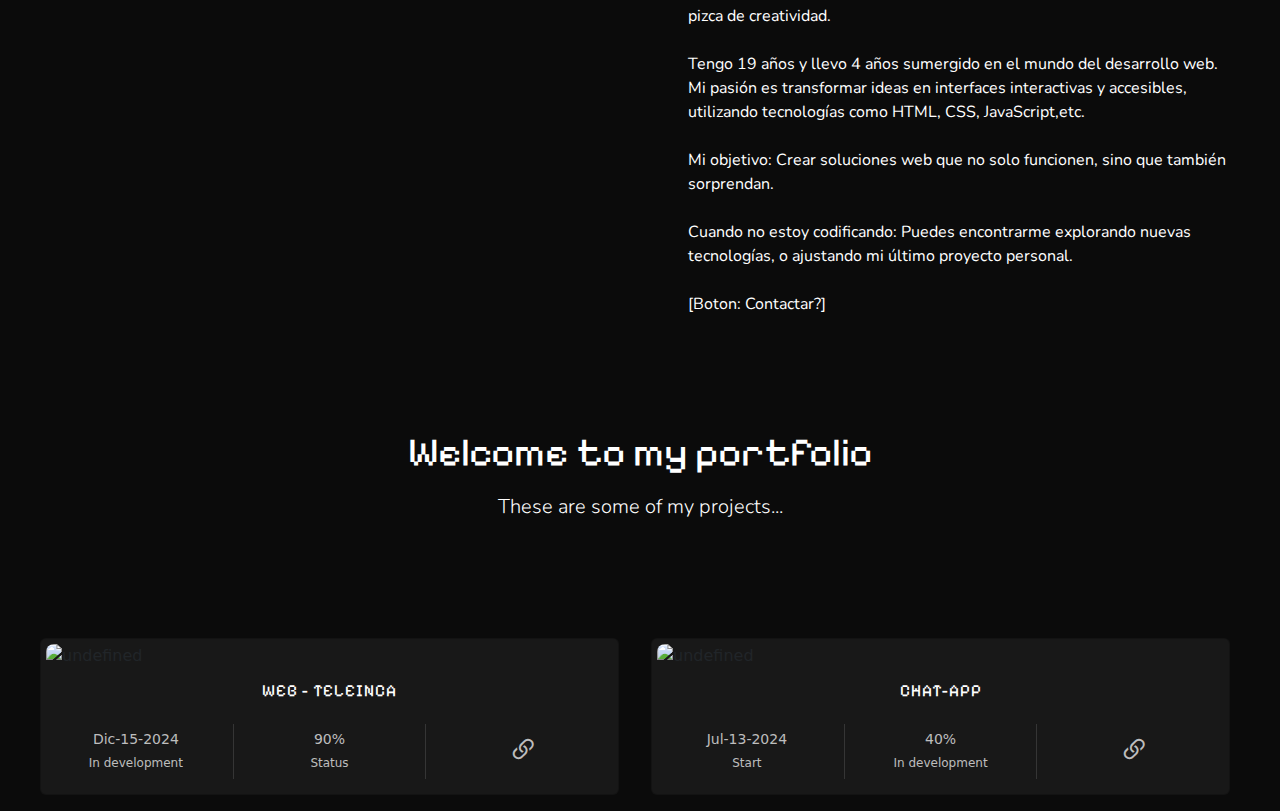
==== commit 9abe9a50: "Update" ====
--- a/Index.html
+++ b/Index.html
@@ -11,7 +11,7 @@
     <link href="https://cdn.jsdelivr.net/npm/bootstrap@5.3.3/dist/css/bootstrap.min.css" rel="stylesheet"
         integrity="sha384-QWTKZyjpPEjISv5WaRU9OFeRpok6YctnYmDr5pNlyT2bRjXh0JMhjY6hW+ALEwIH" crossorigin="anonymous">
     <title>
-        < Andres Vargas Esquivel - WEB DEVELOPER />
+        < Andres Vargas Esquivel - SOFTWARE ENGEINER />
     </title>
 </head>
 
@@ -33,7 +33,7 @@
     <section class="align-content-center" style="height: 100vh;">
         <div class="text-center">
             <p class="text-game text-white" style="font-size: 2em;">Hi, I'am</p>
-            <p class="text-border text-game display-1 fw-bold"><a onclick="AboutMe()">ANDRES VARGAS ESQUIVEL</a></p>
+            <p class="text-border text-game display-1 fw-bold"><a href="/About.html" style="color: #0b0b0b; text-decoration: none;">ANDRES VARGAS ESQUIVEL</a></p>
             <ul class="list-unstyled d-flex justify-content-center">
                 <li><a class="text-white px-3" style="font-size: 2.5em;" href="https://github.com/Nxrthv"><i
                             class="bi bi-github"></i></a></li>
@@ -41,7 +41,7 @@
                 </li>
                 <li><a class="text-white px-3" style="font-size: 2.5em;" href=""><i class="bi bi-linkedin"></i></a></li>
             </ul>
-            <i class="fa-solid fa-angles-down" id="mover"></i>
+            <i class="bi bi-caret-down text-white arrow" id="mover"></i>
         </div>
     </section>
     <svg style="position: absolute;" xmlns="http://www.w3.org/2000/svg" viewBox="0 0 1440 320">
@@ -49,6 +49,8 @@
             d="M0,96L18.5,101.3C36.9,107,74,117,111,138.7C147.7,160,185,192,222,208C258.5,224,295,224,332,202.7C369.2,181,406,139,443,138.7C480,139,517,181,554,176C590.8,171,628,117,665,122.7C701.5,128,738,192,775,218.7C812.3,245,849,235,886,213.3C923.1,192,960,160,997,122.7C1033.8,85,1071,43,1108,42.7C1144.6,43,1182,85,1218,117.3C1255.4,149,1292,171,1329,160C1366.2,149,1403,107,1422,85.3L1440,64L1440,0L1421.5,0C1403.1,0,1366,0,1329,0C1292.3,0,1255,0,1218,0C1181.5,0,1145,0,1108,0C1070.8,0,1034,0,997,0C960,0,923,0,886,0C849.2,0,812,0,775,0C738.5,0,702,0,665,0C627.7,0,591,0,554,0C516.9,0,480,0,443,0C406.2,0,369,0,332,0C295.4,0,258,0,222,0C184.6,0,148,0,111,0C73.8,0,37,0,18,0L0,0Z">
         </path>
     </svg>
+
+    
 
     <!-- Content to Define -->
     <section class="d-flex flex-wrap" style="position: relative;">
@@ -83,8 +85,8 @@
     </section>
 
     <!-- Projects -->
-    <section class="container">
-        <div class="text-white my-5 col-12 text-center">
+    <section class="px-4">
+        <div class="text-white my-5 col-12 text-center" id="projects">
             <p class="display-6 text-game">Welcome to my portfolio</p>
             <p class="text-nunito fw-light" style="font-size: 20px;">These are some of my projects...</p>
         </div>
@@ -104,5 +106,4 @@
 </body>
 <script src="/JavaScript/Scripts.js"></script>
 <script src="/JavaScript/Index.js"></script>
-
 </html>--- a/Css/Index.css
+++ b/Css/Index.css
@@ -42,6 +42,10 @@
     -1px 0px 0px #ffffff, 0px -1px 0px #ffffff;
 }
 
+.arrow{
+  animation: arrow infinite 1s;
+}
+
 /* Galaga */
 .game-area {
   position: relative;
@@ -77,7 +81,7 @@
 
 .card {
   width: 100%;
-  background-color: #2c2a2a;
+  background-color: #181818 !important;
   padding: 5px;
   margin: 1em;
   justify-content: space-between;
@@ -91,7 +95,7 @@
 }
 
 .card:hover {
-  box-shadow: 0px 0px 15px 5px #cacaca5d;
+  box-shadow: 0px 0px 15px 5px #cacaca18;
   transition: 0.4s ease;
 }
 .card.visible {
@@ -164,6 +168,7 @@
 }
 .card .bottom-section .row .redirection a {
   color: #ffffffb8;
+    font-size: 30px;
 }
 .card .bottom-section .row .item .big-text {
   font-size: 14px;
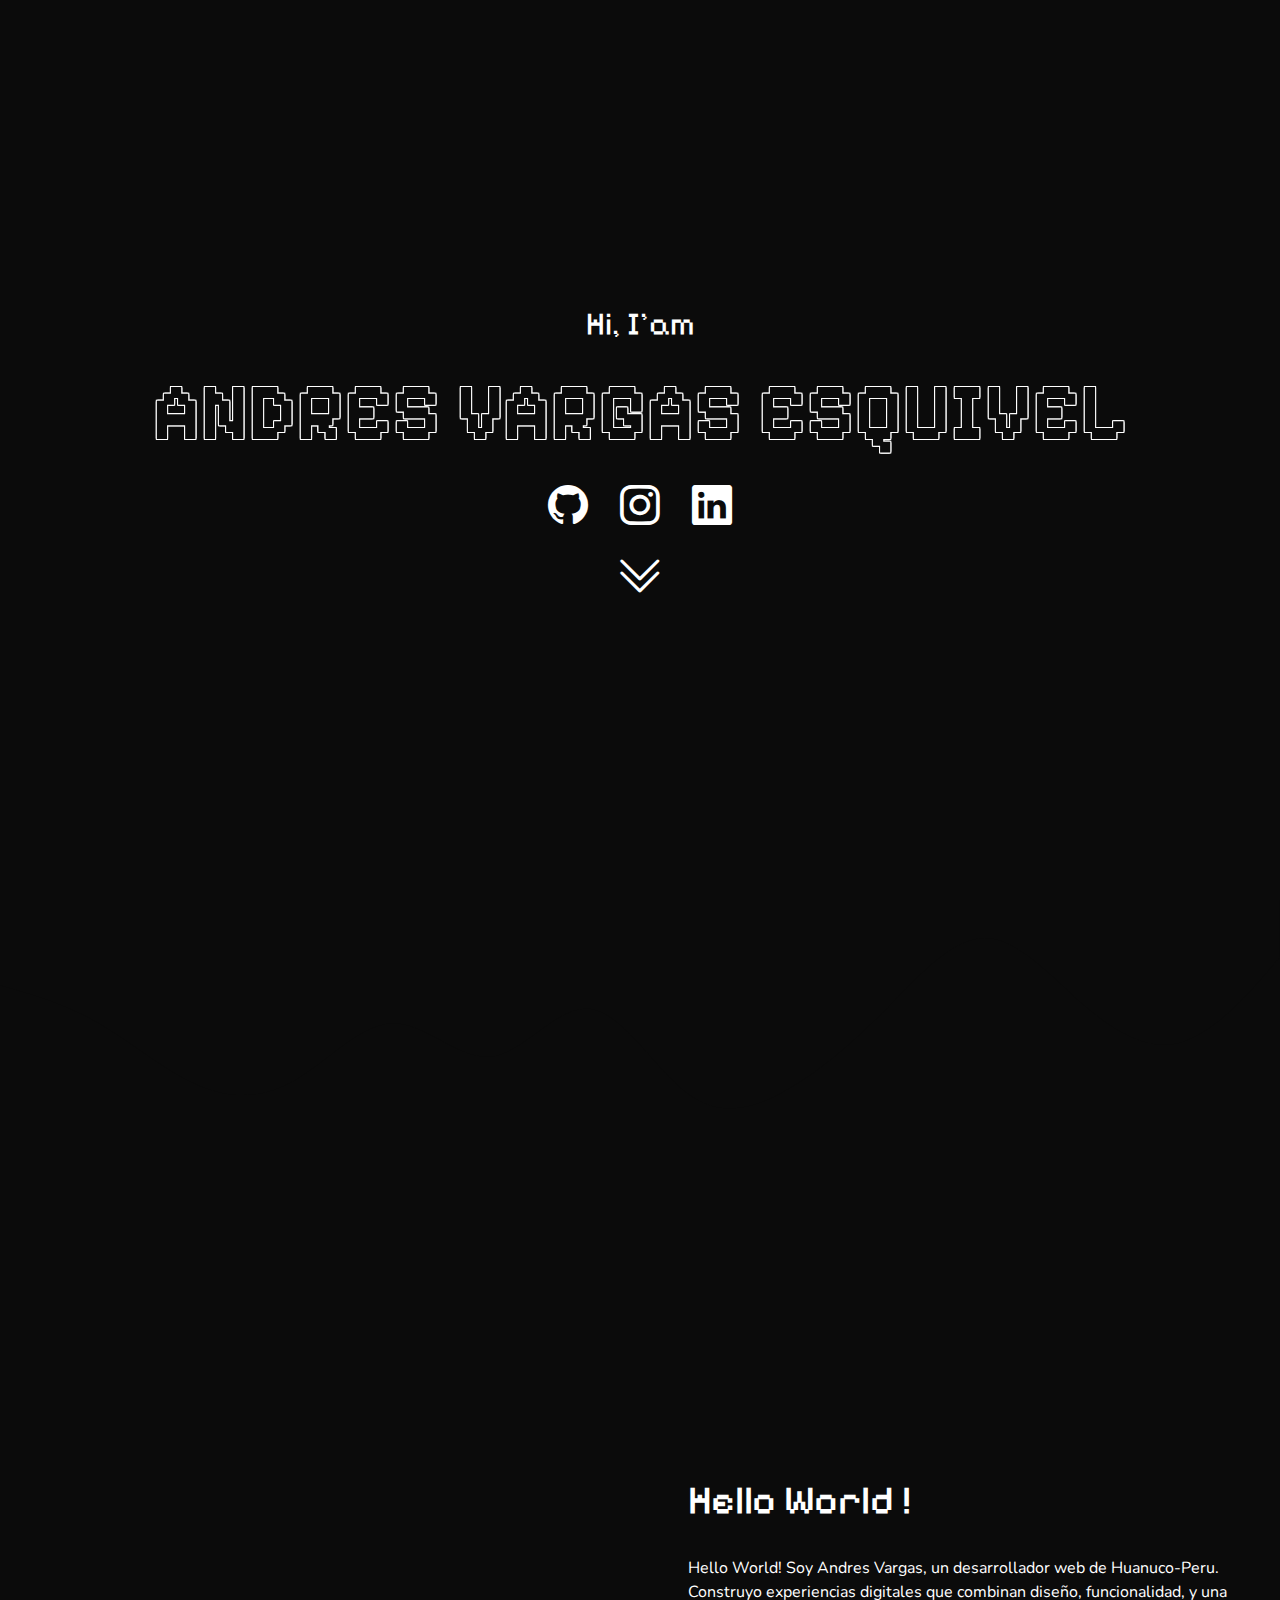
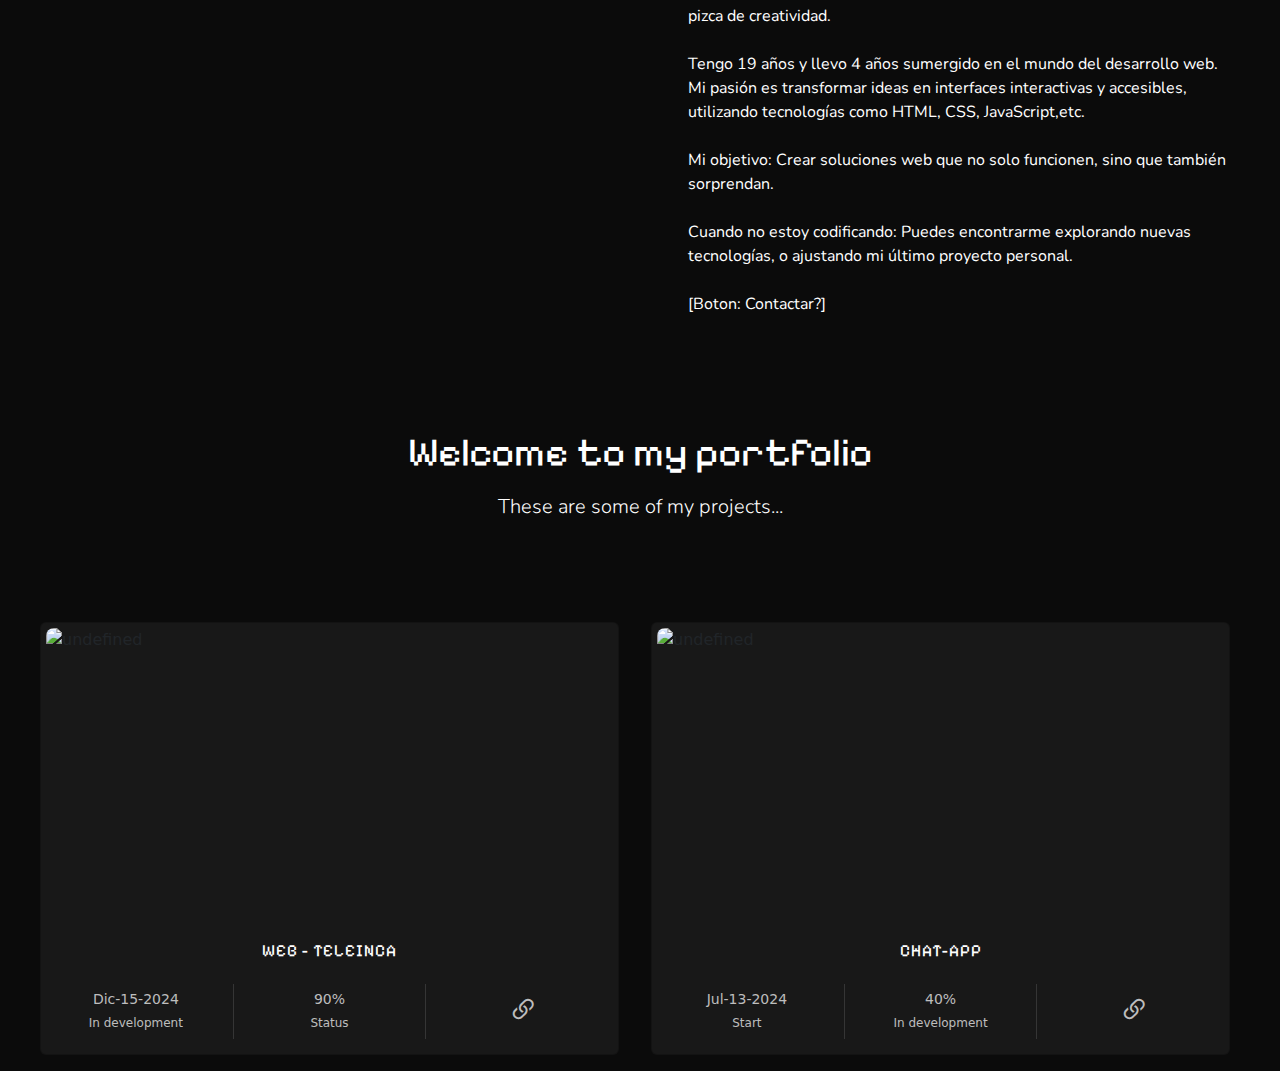
==== commit 283aac08: "Update(28/12/24)" ====
--- a/Index.html
+++ b/Index.html
@@ -41,7 +41,7 @@
                 </li>
                 <li><a class="text-white px-3" style="font-size: 2.5em;" href=""><i class="bi bi-linkedin"></i></a></li>
             </ul>
-            <i class="bi bi-caret-down text-white arrow" id="mover"></i>
+            <i class="bi bi-chevron-double-down text-white arrow-down" style="font-size: 3em;" id="mover"></i>
         </div>
     </section>
     <svg style="position: absolute;" xmlns="http://www.w3.org/2000/svg" viewBox="0 0 1440 320">
@@ -49,8 +49,6 @@
             d="M0,96L18.5,101.3C36.9,107,74,117,111,138.7C147.7,160,185,192,222,208C258.5,224,295,224,332,202.7C369.2,181,406,139,443,138.7C480,139,517,181,554,176C590.8,171,628,117,665,122.7C701.5,128,738,192,775,218.7C812.3,245,849,235,886,213.3C923.1,192,960,160,997,122.7C1033.8,85,1071,43,1108,42.7C1144.6,43,1182,85,1218,117.3C1255.4,149,1292,171,1329,160C1366.2,149,1403,107,1422,85.3L1440,64L1440,0L1421.5,0C1403.1,0,1366,0,1329,0C1292.3,0,1255,0,1218,0C1181.5,0,1145,0,1108,0C1070.8,0,1034,0,997,0C960,0,923,0,886,0C849.2,0,812,0,775,0C738.5,0,702,0,665,0C627.7,0,591,0,554,0C516.9,0,480,0,443,0C406.2,0,369,0,332,0C295.4,0,258,0,222,0C184.6,0,148,0,111,0C73.8,0,37,0,18,0L0,0Z">
         </path>
     </svg>
-
-    
 
     <!-- Content to Define -->
     <section class="d-flex flex-wrap" style="position: relative;">
--- a/Css/Loading.css
+++ b/Css/Loading.css
@@ -92,7 +92,7 @@
         height: 100%;
         top: 0;
         left: 0;
-        z-index: 0;
+        z-index: 1000;
         transition: all .8s;
         display: grid;
         place-items: center;
--- a/Css/Index.css
+++ b/Css/Index.css
@@ -42,8 +42,10 @@
     -1px 0px 0px #ffffff, 0px -1px 0px #ffffff;
 }
 
-.arrow{
-  animation: arrow infinite 1s;
+.arrow-down{
+  animation: moverAnimacion 1s infinite;
+  display: flex;
+  justify-content: center;
 }
 
 /* Galaga */
@@ -83,17 +85,10 @@
   width: 100%;
   background-color: #181818 !important;
   padding: 5px;
-  margin: 1em;
+  margin: 0 1em 1em 1em;
   justify-content: space-between;
   transition: 0.4s ease;
 }
-
-@media (min-width: 992px) {
-  .card {
-    width: 47%;
-  }
-}
-
 .card:hover {
   box-shadow: 0px 0px 15px 5px #cacaca18;
   transition: 0.4s ease;
@@ -110,10 +105,10 @@
   flex-direction: column;
   position: absolute;
 }
-.img-project{
-  width: 100%;
-  max-height: 20em;
-  border-radius: .5em;
+.img-project {
+  width: 100%;
+  height: 100%;
+  border-radius: 0.5em;
 }
 .card .top-section .icons {
   position: absolute;
@@ -168,7 +163,7 @@
 }
 .card .bottom-section .row .redirection a {
   color: #ffffffb8;
-    font-size: 30px;
+  font-size: 30px;
 }
 .card .bottom-section .row .item .big-text {
   font-size: 14px;
@@ -182,18 +177,16 @@
   border-right: 1px solid rgba(255, 255, 255, 0.126);
 }
 
+@media (min-width: 992px) {
+  .card {
+    width: 47%;
+  }
+  .img-project {
+    height: 300px;
+  }
+}
+
 /* Animations */
-@keyframes arrow {
-  0% {
-    transform: translateY(0.3em);
-  }
-  50% {
-    transform: translateY(0em);
-  }
-  100% {
-    transform: translateY(0.3em);
-  }
-}
 .arrow {
   animation: arrow 1s linear infinite;
 }
@@ -213,4 +206,15 @@
     transform: translateY(2em);
     transition: 1.5s ease;
   }
-}+}
+@keyframes moverAnimacion {
+  0% {
+    transform: translateY(0);
+  }
+  50% {
+    transform: translateY(10px);
+  }
+  100% {
+    transform: translateY(0);
+  }
+}
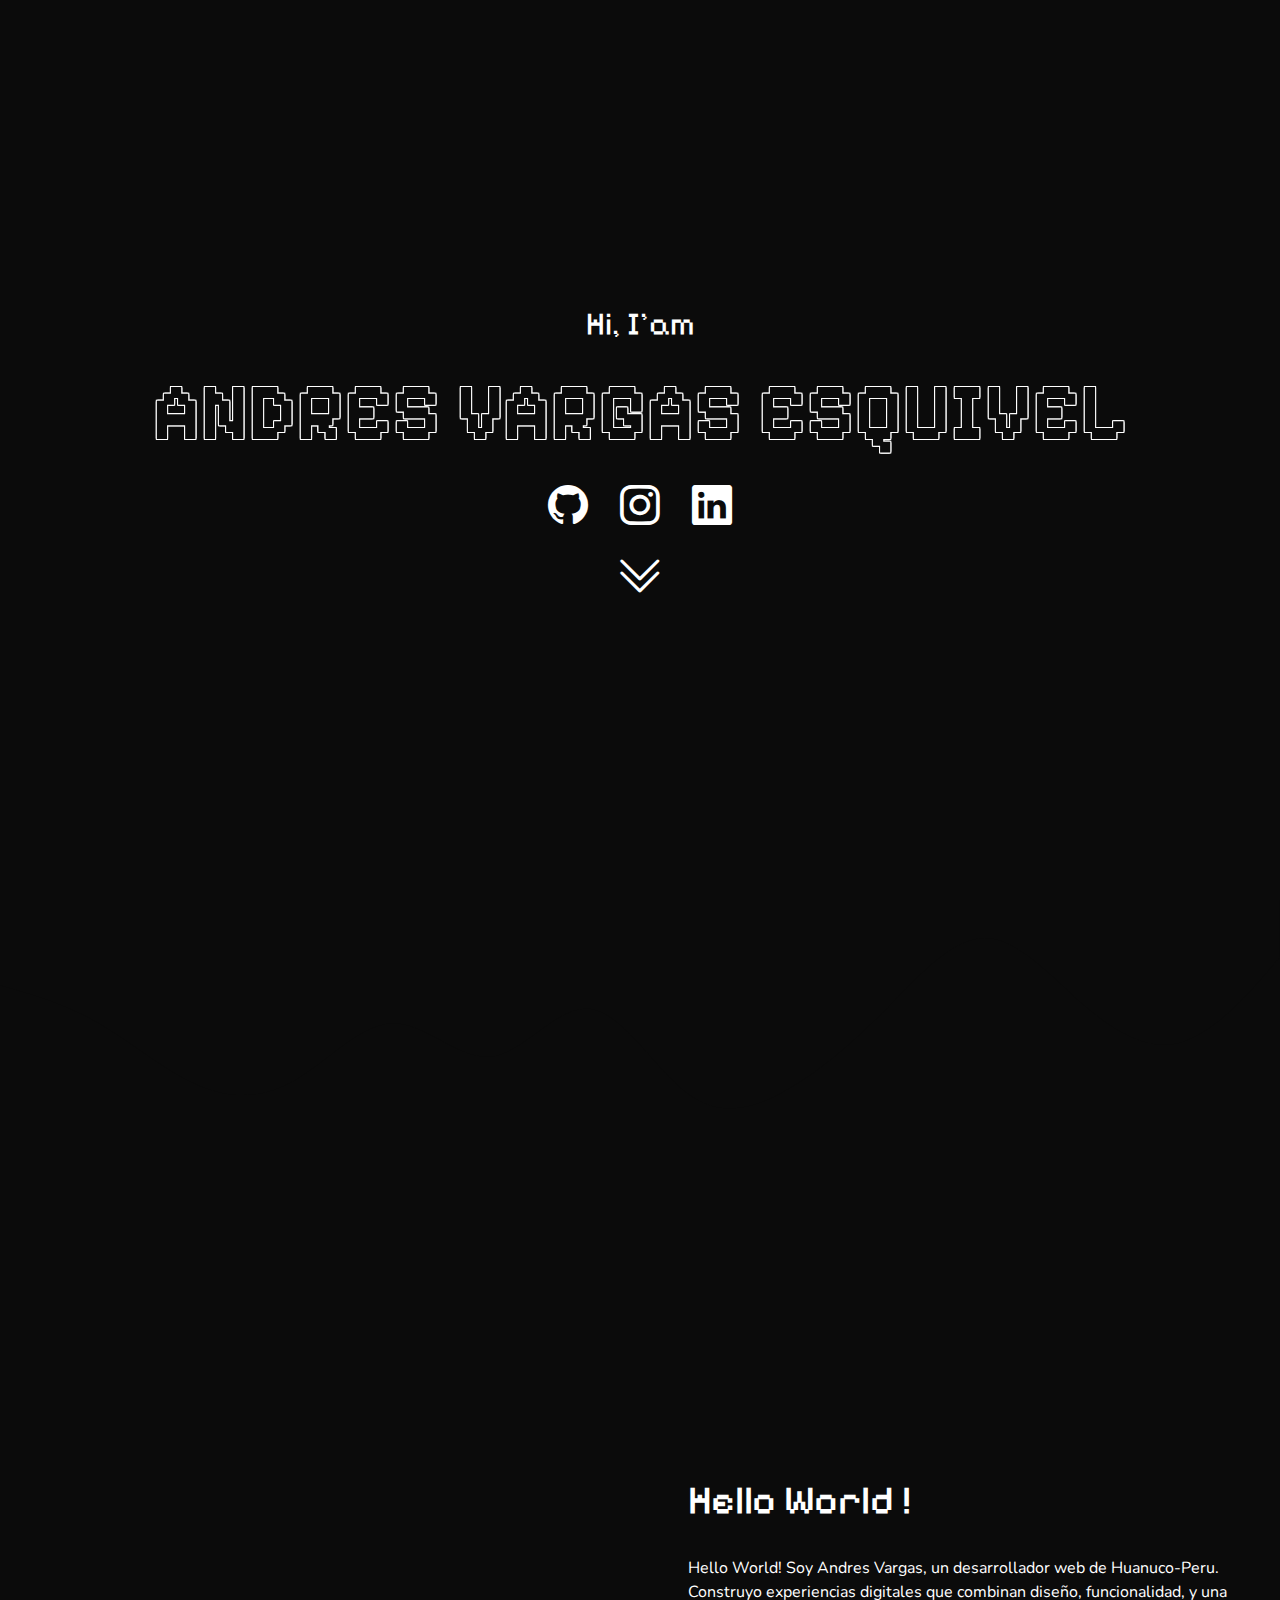
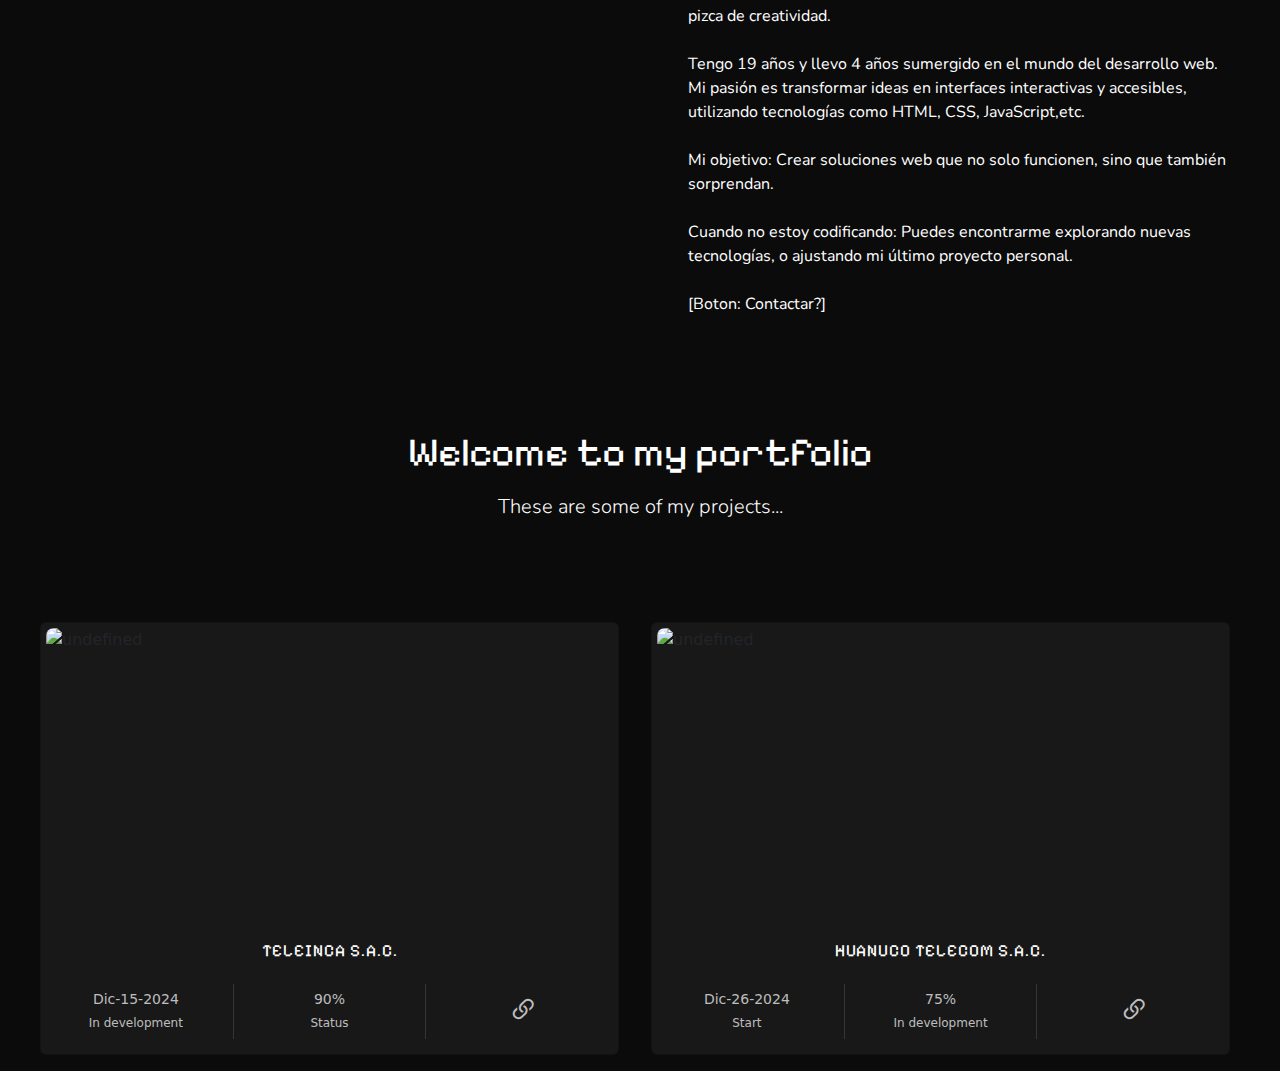
==== commit 81251cbe: "Update(28/12/24)" ====
--- a/Index.html
+++ b/Index.html
@@ -35,7 +35,7 @@
             <p class="text-game text-white" style="font-size: 2em;">Hi, I'am</p>
             <p class="text-border text-game display-1 fw-bold"><a href="/About.html" style="color: #0b0b0b; text-decoration: none;">ANDRES VARGAS ESQUIVEL</a></p>
             <ul class="list-unstyled d-flex justify-content-center">
-                <li><a class="text-white px-3" style="font-size: 2.5em;" href="https://github.com/Nxrthv"><i
+                <li><a class="text-white px-3" style="font-size: 2.5em;" href="https://github.com/Nxrthv" target="_blank"><i
                             class="bi bi-github"></i></a></li>
                 <li><a class="text-white px-3" style="font-size: 2.5em;" href=""><i class="bi bi-instagram"></i></a>
                 </li>
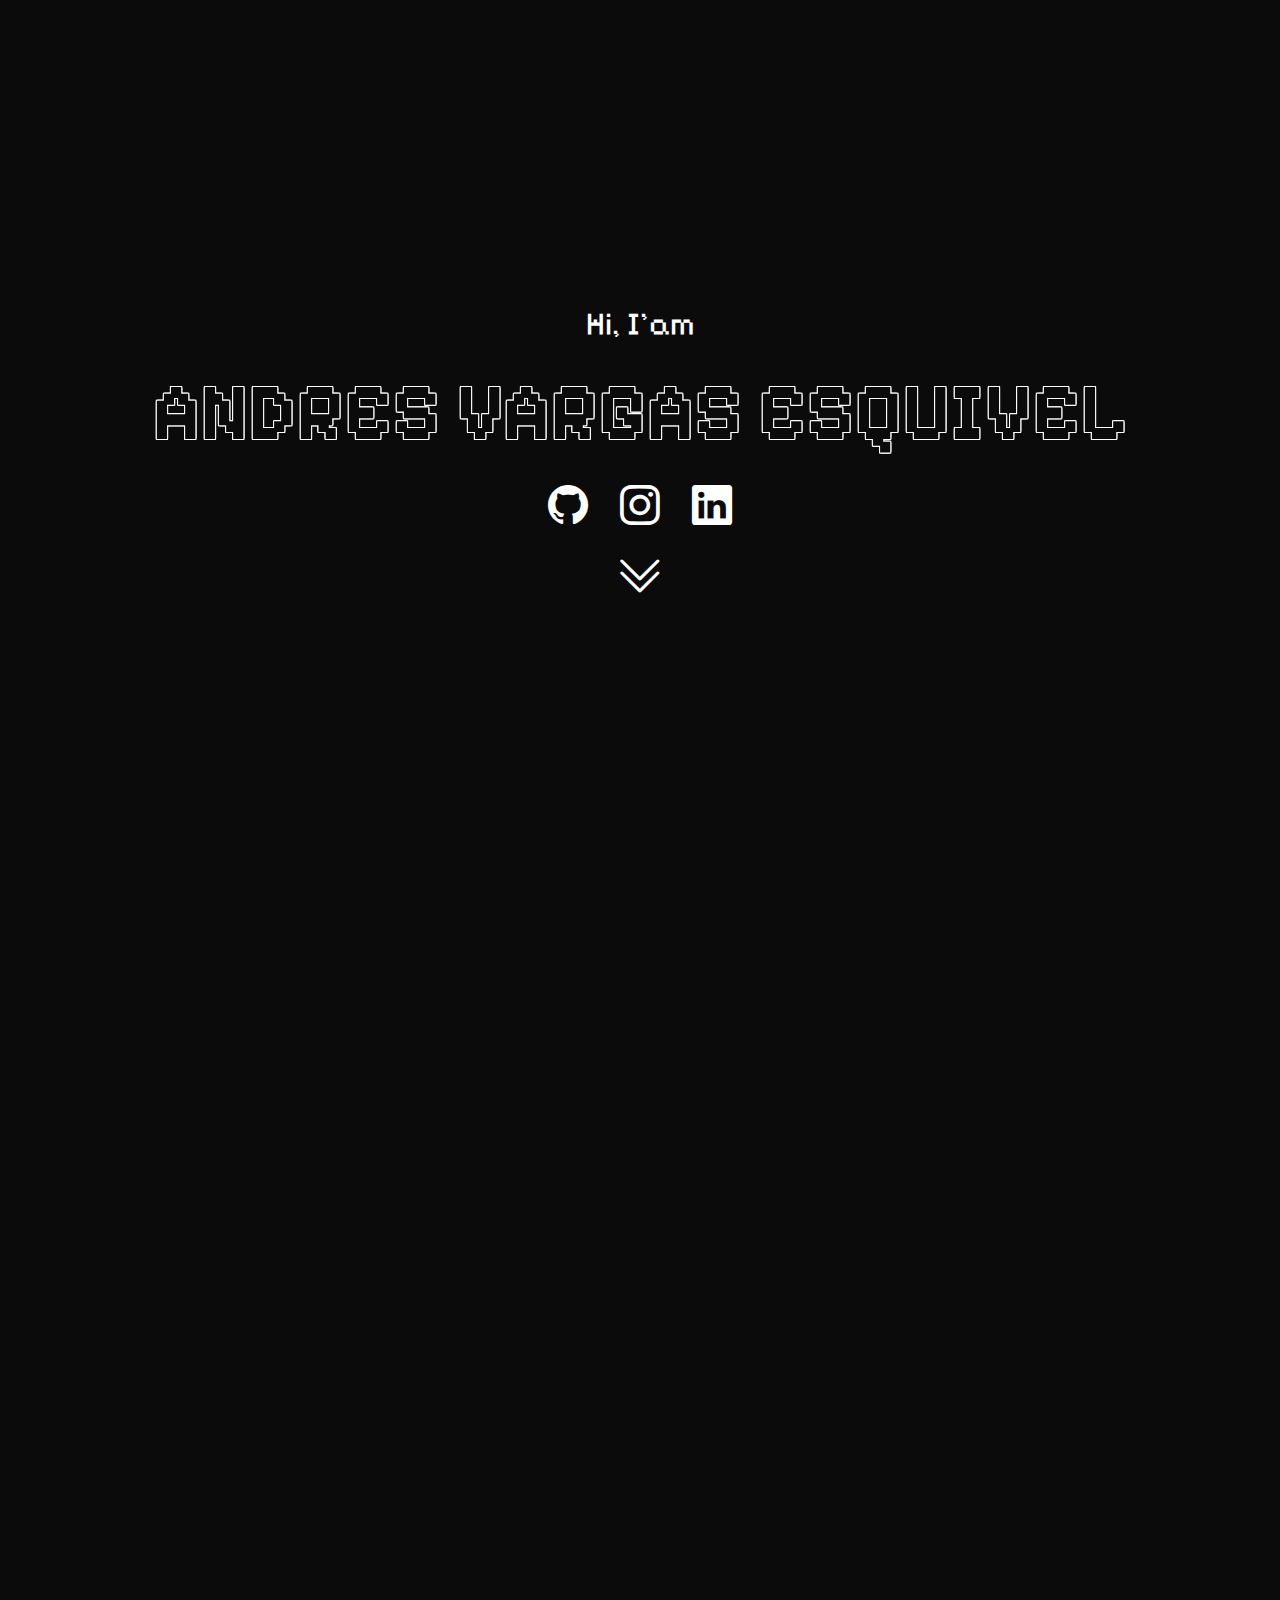
==== commit 790ba973: "Andres Vargas" ====
--- a/Index.html
+++ b/Index.html
@@ -6,7 +6,7 @@
     <meta name="viewport" content="width=device-width, initial-scale=1.0">
     <link rel="stylesheet" href="/Css/Loading.css">
     <link rel="stylesheet" href="/Css/Index.css">
-    <link rel="icon" href="Imgs/logo.png" type="image/x-icon">
+    <link rel="icon" href="Imgs/icon-removebg-preview.ico" type="image/x-icon">
     <link rel="stylesheet" href="https://cdn.jsdelivr.net/npm/bootstrap-icons@1.10.2/font/bootstrap-icons.css">
     <link href="https://cdn.jsdelivr.net/npm/bootstrap@5.3.3/dist/css/bootstrap.min.css" rel="stylesheet"
         integrity="sha384-QWTKZyjpPEjISv5WaRU9OFeRpok6YctnYmDr5pNlyT2bRjXh0JMhjY6hW+ALEwIH" crossorigin="anonymous">
@@ -44,16 +44,15 @@
             <i class="bi bi-chevron-double-down text-white arrow-down" style="font-size: 3em;" id="mover"></i>
         </div>
     </section>
-    <svg style="position: absolute;" xmlns="http://www.w3.org/2000/svg" viewBox="0 0 1440 320">
+    <svg style="position: absolute; z-index: 999;" xmlns="http://www.w3.org/2000/svg" viewBox="0 0 1440 320">
         <path fill="#0b0b0b" fill-opacity="1"
             d="M0,96L18.5,101.3C36.9,107,74,117,111,138.7C147.7,160,185,192,222,208C258.5,224,295,224,332,202.7C369.2,181,406,139,443,138.7C480,139,517,181,554,176C590.8,171,628,117,665,122.7C701.5,128,738,192,775,218.7C812.3,245,849,235,886,213.3C923.1,192,960,160,997,122.7C1033.8,85,1071,43,1108,42.7C1144.6,43,1182,85,1218,117.3C1255.4,149,1292,171,1329,160C1366.2,149,1403,107,1422,85.3L1440,64L1440,0L1421.5,0C1403.1,0,1366,0,1329,0C1292.3,0,1255,0,1218,0C1181.5,0,1145,0,1108,0C1070.8,0,1034,0,997,0C960,0,923,0,886,0C849.2,0,812,0,775,0C738.5,0,702,0,665,0C627.7,0,591,0,554,0C516.9,0,480,0,443,0C406.2,0,369,0,332,0C295.4,0,258,0,222,0C184.6,0,148,0,111,0C73.8,0,37,0,18,0L0,0Z">
         </path>
     </svg>
 
     <!-- Content to Define -->
-    <section class="d-flex flex-wrap" style="position: relative;">
-        <div class="gif-container col-lg-6 col-12"
-            style="position: relative; z-index: -1; height: 120vh; overflow: hidden;">
+    <section class="d-flex flex-wrap fade-in" style="position: relative;">
+        <div class="gif-container col-lg-6 col-12">
             <img class="img img-fluid"
                 src="https://64.media.tumblr.com/b6231b4d5e3be51d0a8b302f29e628ae/tumblr_om3zookB751rnbw6mo2_r1_540.gifv"
                 alt="GIF" style="
@@ -64,7 +63,7 @@
                     -webkit-mask-image: linear-gradient(120deg, #0b0b0b 20%, #00000000 85%);
                 ">
         </div>
-        <div class="col-lg-6 col-12 p-5 align-content-end text-white">
+        <div class="presentation col-lg-6 col-12 px-5 align-content-end pb-5 mb-3 text-white">
             <h1 class="text-game arrow py-4">Hello World !</h1>
             <p class="text-nunito">Hello World!
                 Soy Andres Vargas, un desarrollador web de Huanuco-Peru.
@@ -83,7 +82,7 @@
     </section>
 
     <!-- Projects -->
-    <section class="px-4">
+    <section class="px-4 fade-in">
         <div class="text-white my-5 col-12 text-center" id="projects">
             <p class="display-6 text-game">Welcome to my portfolio</p>
             <p class="text-nunito fw-light" style="font-size: 20px;">These are some of my projects...</p>
--- a/Css/Index.css
+++ b/Css/Index.css
@@ -5,6 +5,17 @@
 
 ::-webkit-scrollbar {
   display: none;
+}
+
+.fade-in {
+  opacity: 0;
+  transform: translateY(30px);
+  transition: opacity 0.4s ease-out, transform 0.4s ease-out;
+}
+
+.fade-in.visible {
+  opacity: 1;
+  transform: translateY(0);
 }
 
 .text-bold {
@@ -46,6 +57,27 @@
   animation: moverAnimacion 1s infinite;
   display: flex;
   justify-content: center;
+}
+
+.gif-container {
+  position: relative;
+  z-index: -1;
+  height: 120vh;
+  overflow: hidden;
+}
+
+@media (max-width: 768px) {
+  .gif-container {
+    height: 75vh;
+  }
+  .gif-container {
+    mask-image: linear-gradient(180deg, rgba(0, 0, 0, 1) 30%, rgba(0, 0, 0, 0) 100%);
+    -webkit-mask-image: linear-gradient(180deg, rgba(0, 0, 0, 1) 30%, rgba(0, 0, 0, 0) 100%);
+  }
+  .presentation{
+    font-size: 13px;
+    margin-top: -60vh;
+  }
 }
 
 /* Galaga */
@@ -82,15 +114,12 @@
 }
 
 .card {
-  width: 100%;
   background-color: #181818 !important;
-  padding: 5px;
-  margin: 0 1em 1em 1em;
-  justify-content: space-between;
+  margin: 1em auto;
   transition: 0.4s ease;
 }
 .card:hover {
-  box-shadow: 0px 0px 15px 5px #cacaca18;
+  box-shadow: 0px 0px 15px 5px #cacaca79;
   transition: 0.4s ease;
 }
 .card.visible {
@@ -98,46 +127,12 @@
   animation: translateY 1s;
   opacity: 1;
 }
-.card .top-section {
-  height: 2.5em;
-  width: 100%;
-  display: flex;
-  flex-direction: column;
-  position: absolute;
-}
 .img-project {
-  width: 100%;
-  height: 100%;
-  border-radius: 0.5em;
-}
-.card .top-section .icons {
-  position: absolute;
-  width: 100%;
-  display: flex;
-  justify-content: space-between;
-  color: white;
-}
-.card .top-section .icons .logo i {
-  font-size: 1.5em;
-  transition: 0.2s ease;
-  cursor: pointer;
-  padding: 10px;
-}
-.card .top-section .icons .logo i:hover {
-  font-size: 1.8em;
-  transition: 0.2s ease;
-}
-.card .top-section .icons .social-media {
-  height: 100%;
-  padding: 6px 24px;
-  display: flex;
-  gap: 24px;
-  font-size: 1.4em;
-}
-.card .bottom-section {
-  padding: 10px 5px;
+  border-top-left-radius: 0.5em;
+  border-top-right-radius: 0.5em;
 }
 .card .bottom-section .title {
+  padding-top: 10px;
   display: block;
   font-size: 17px;
   color: white;
